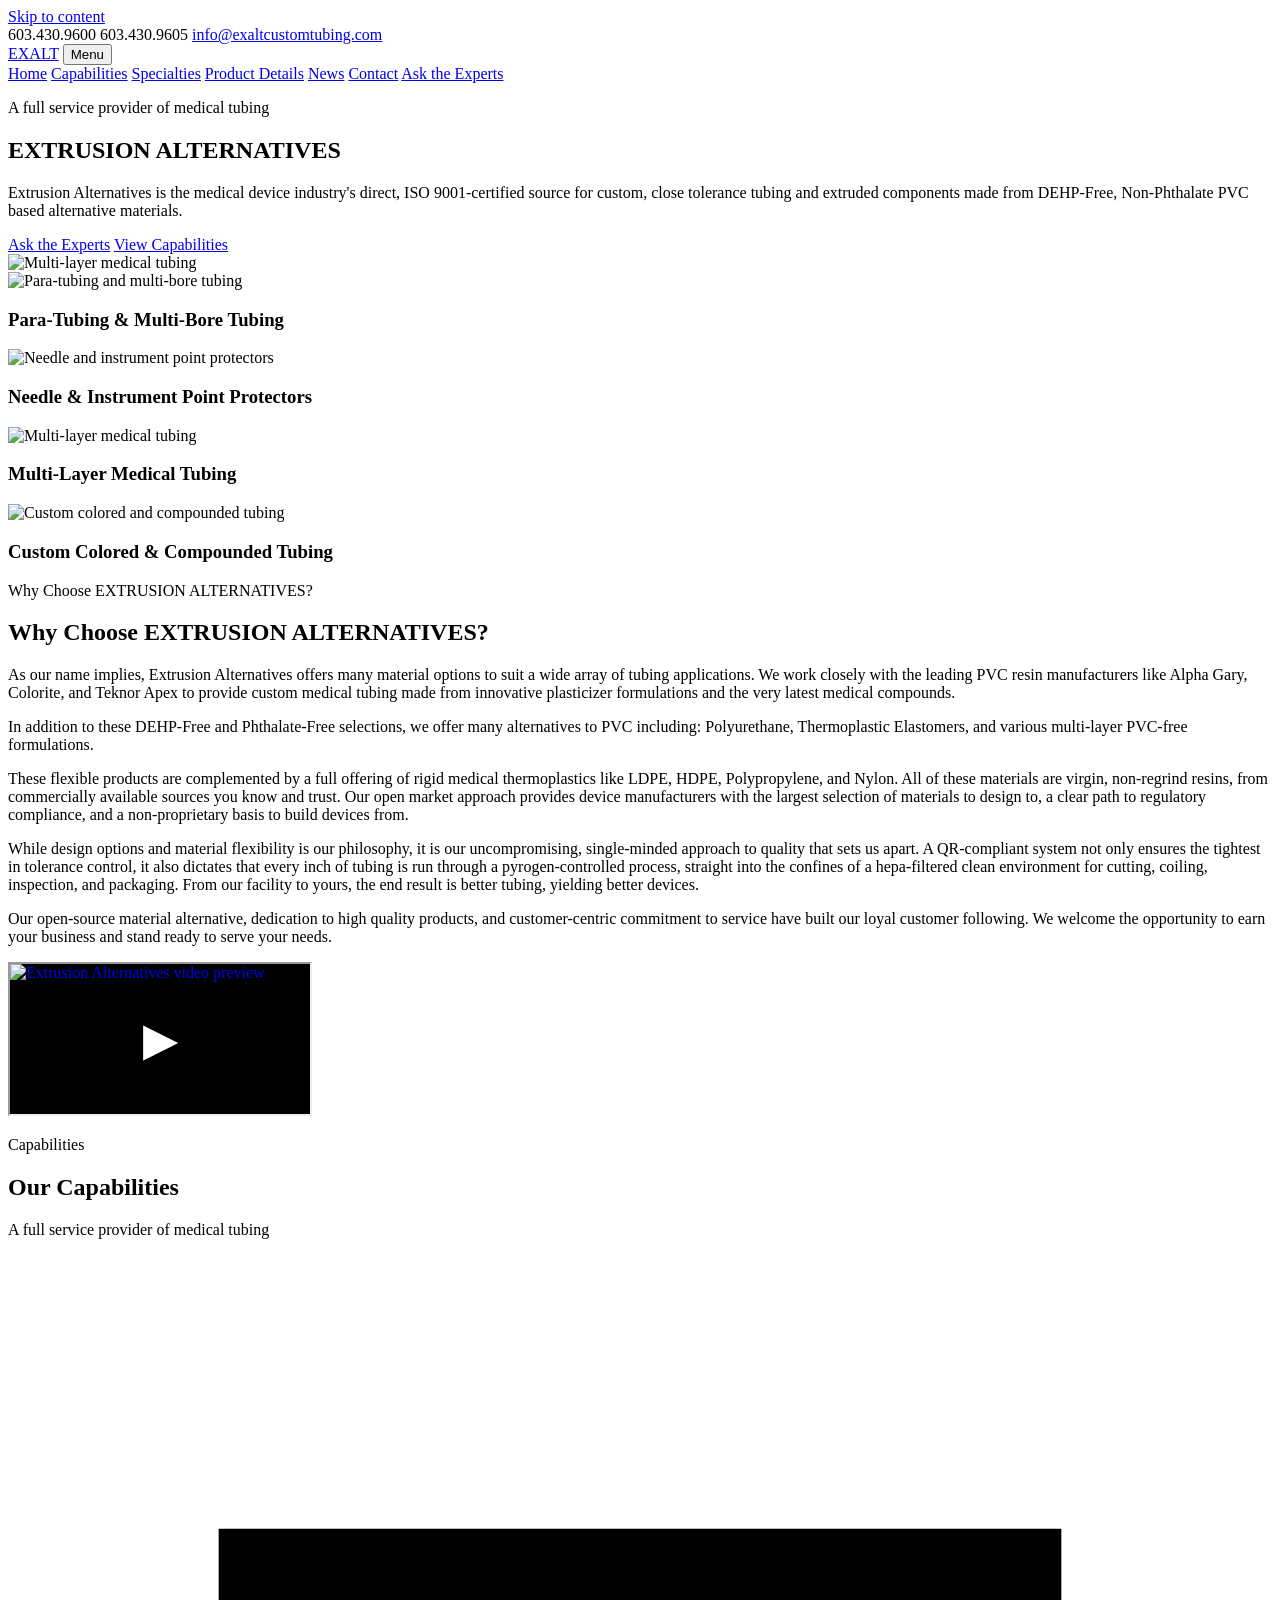
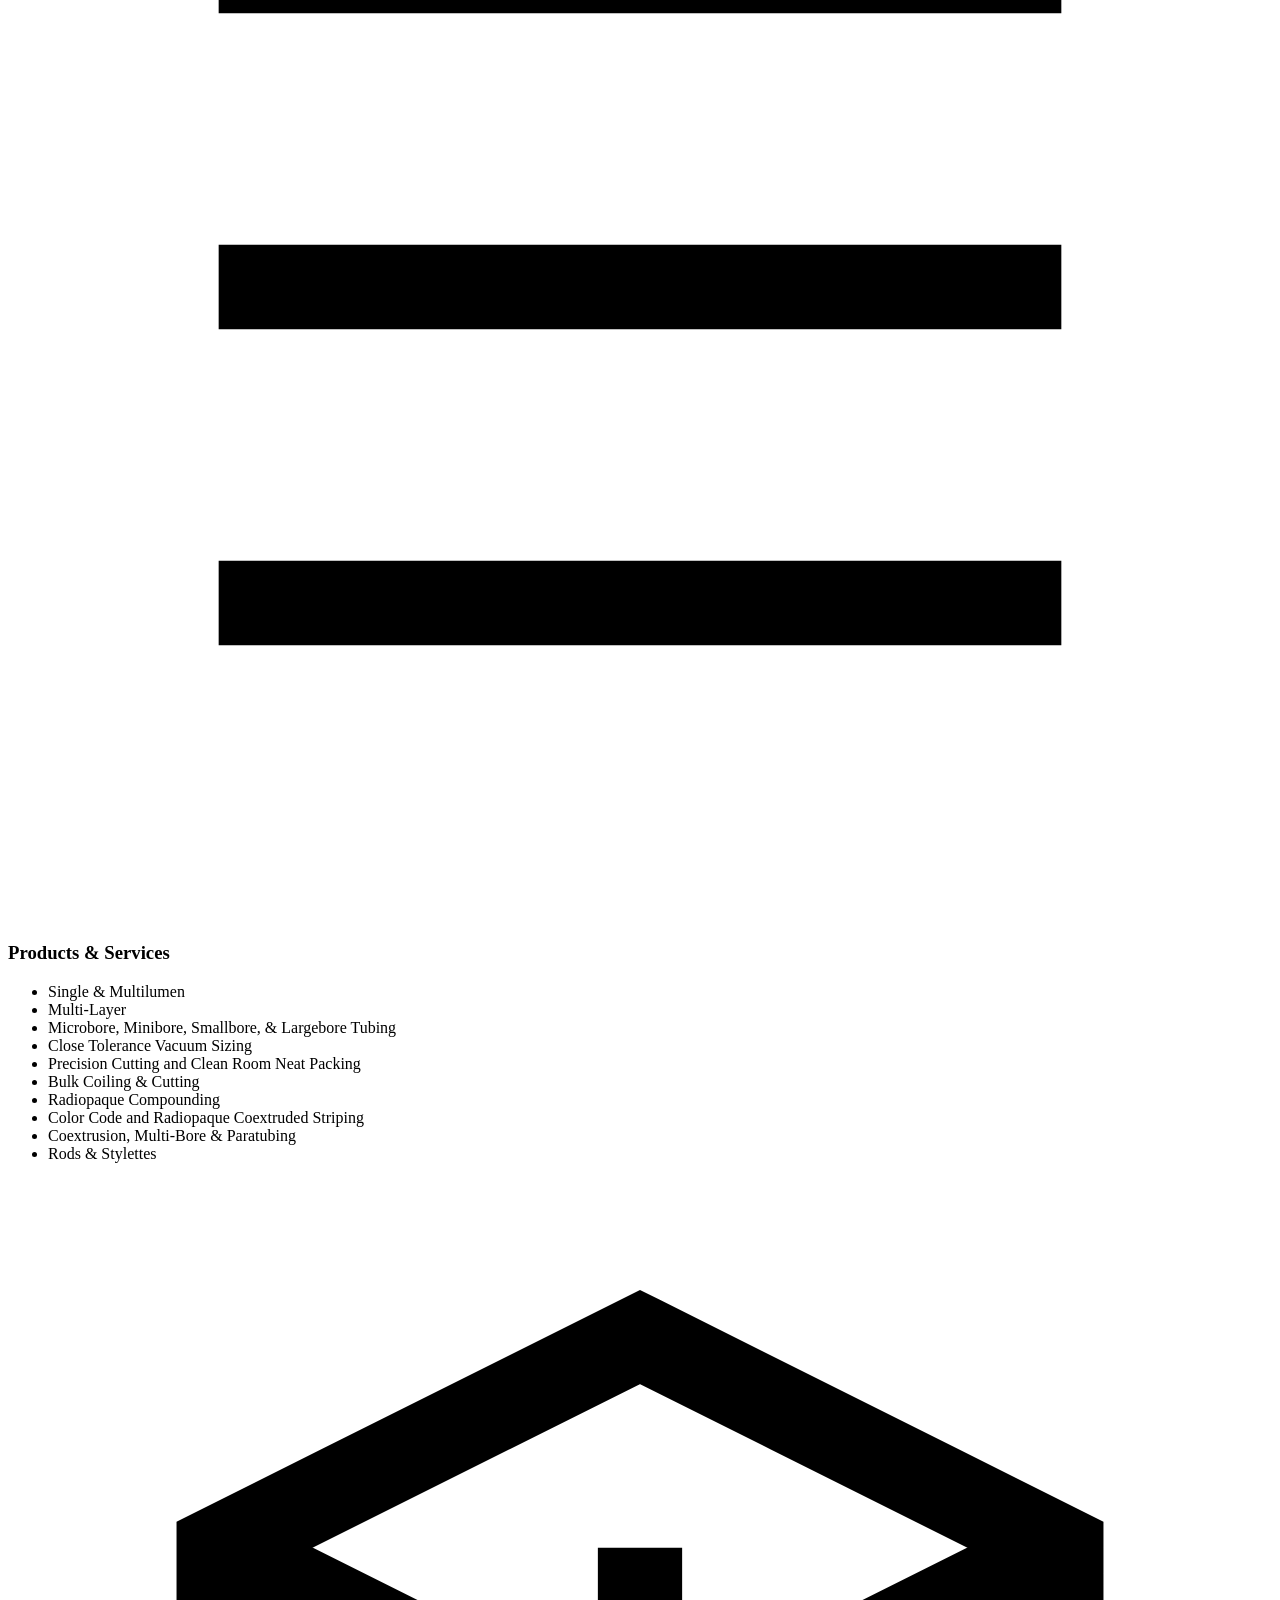
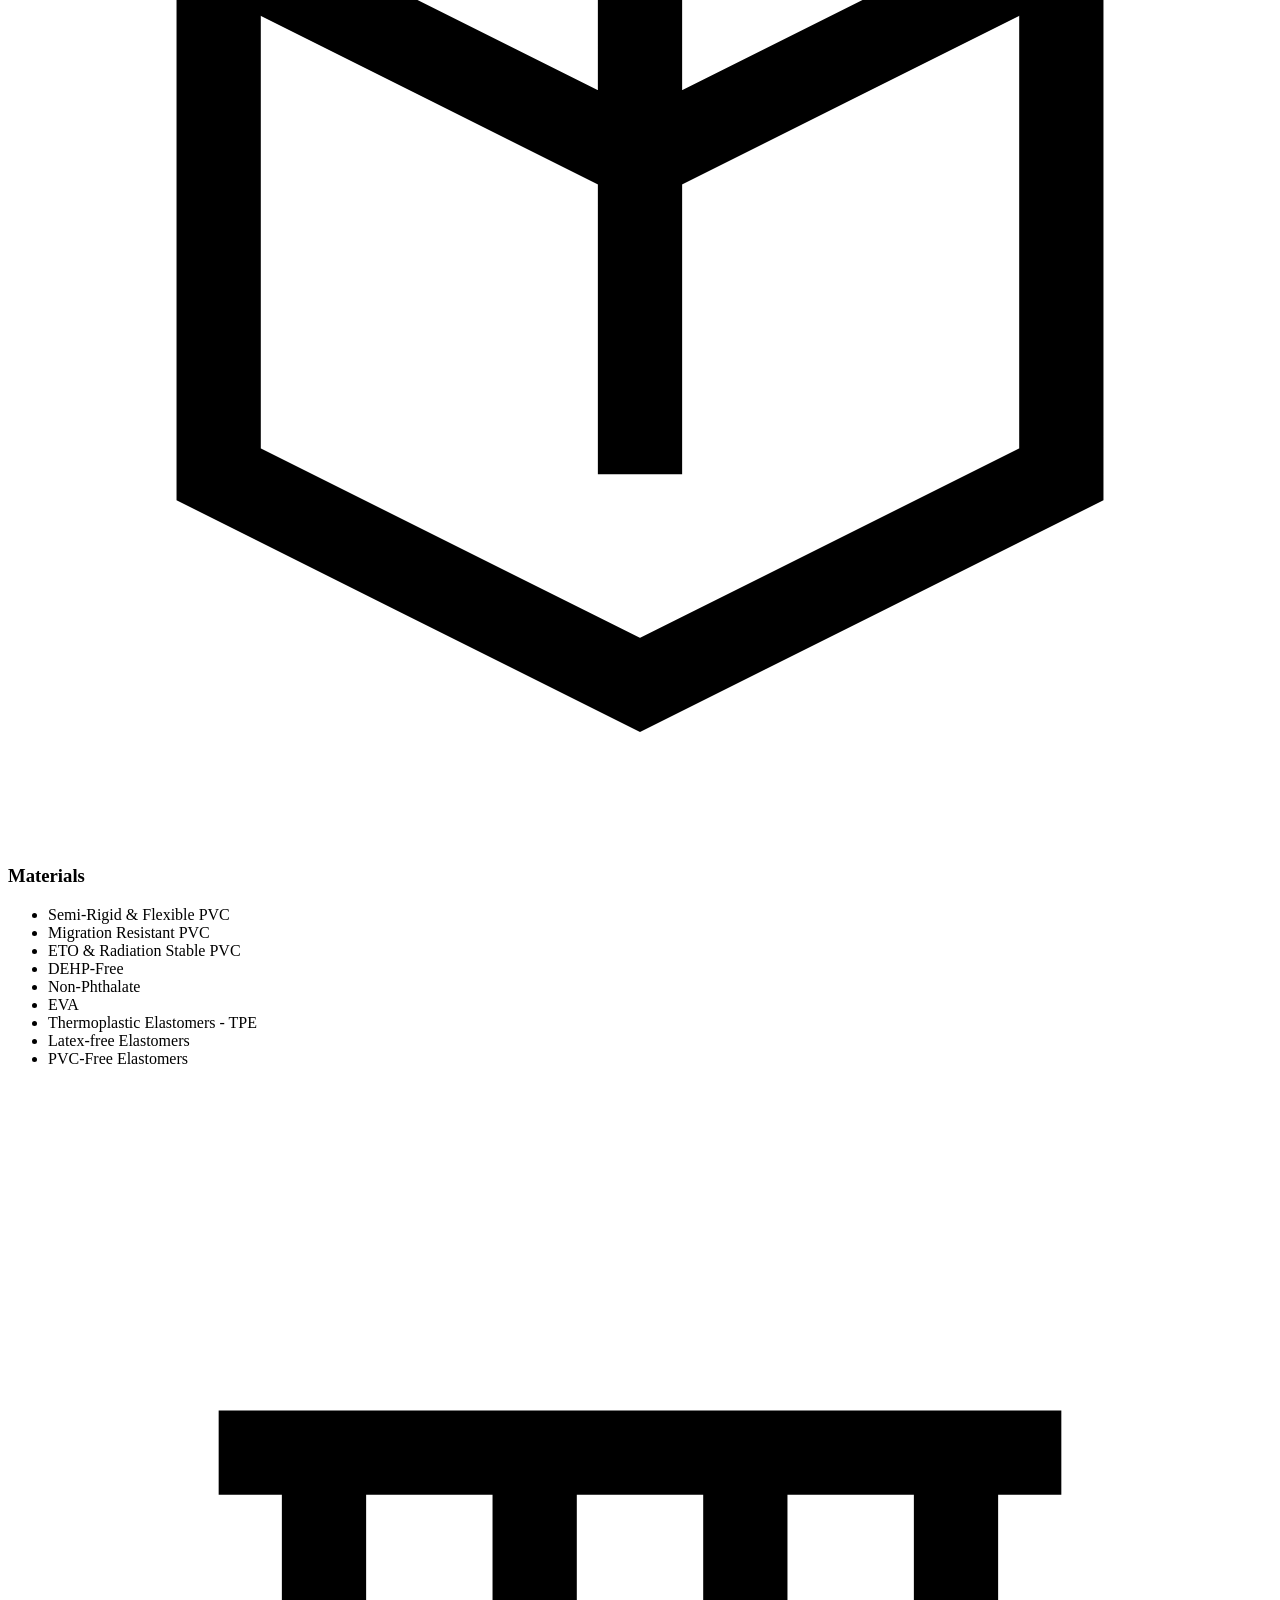
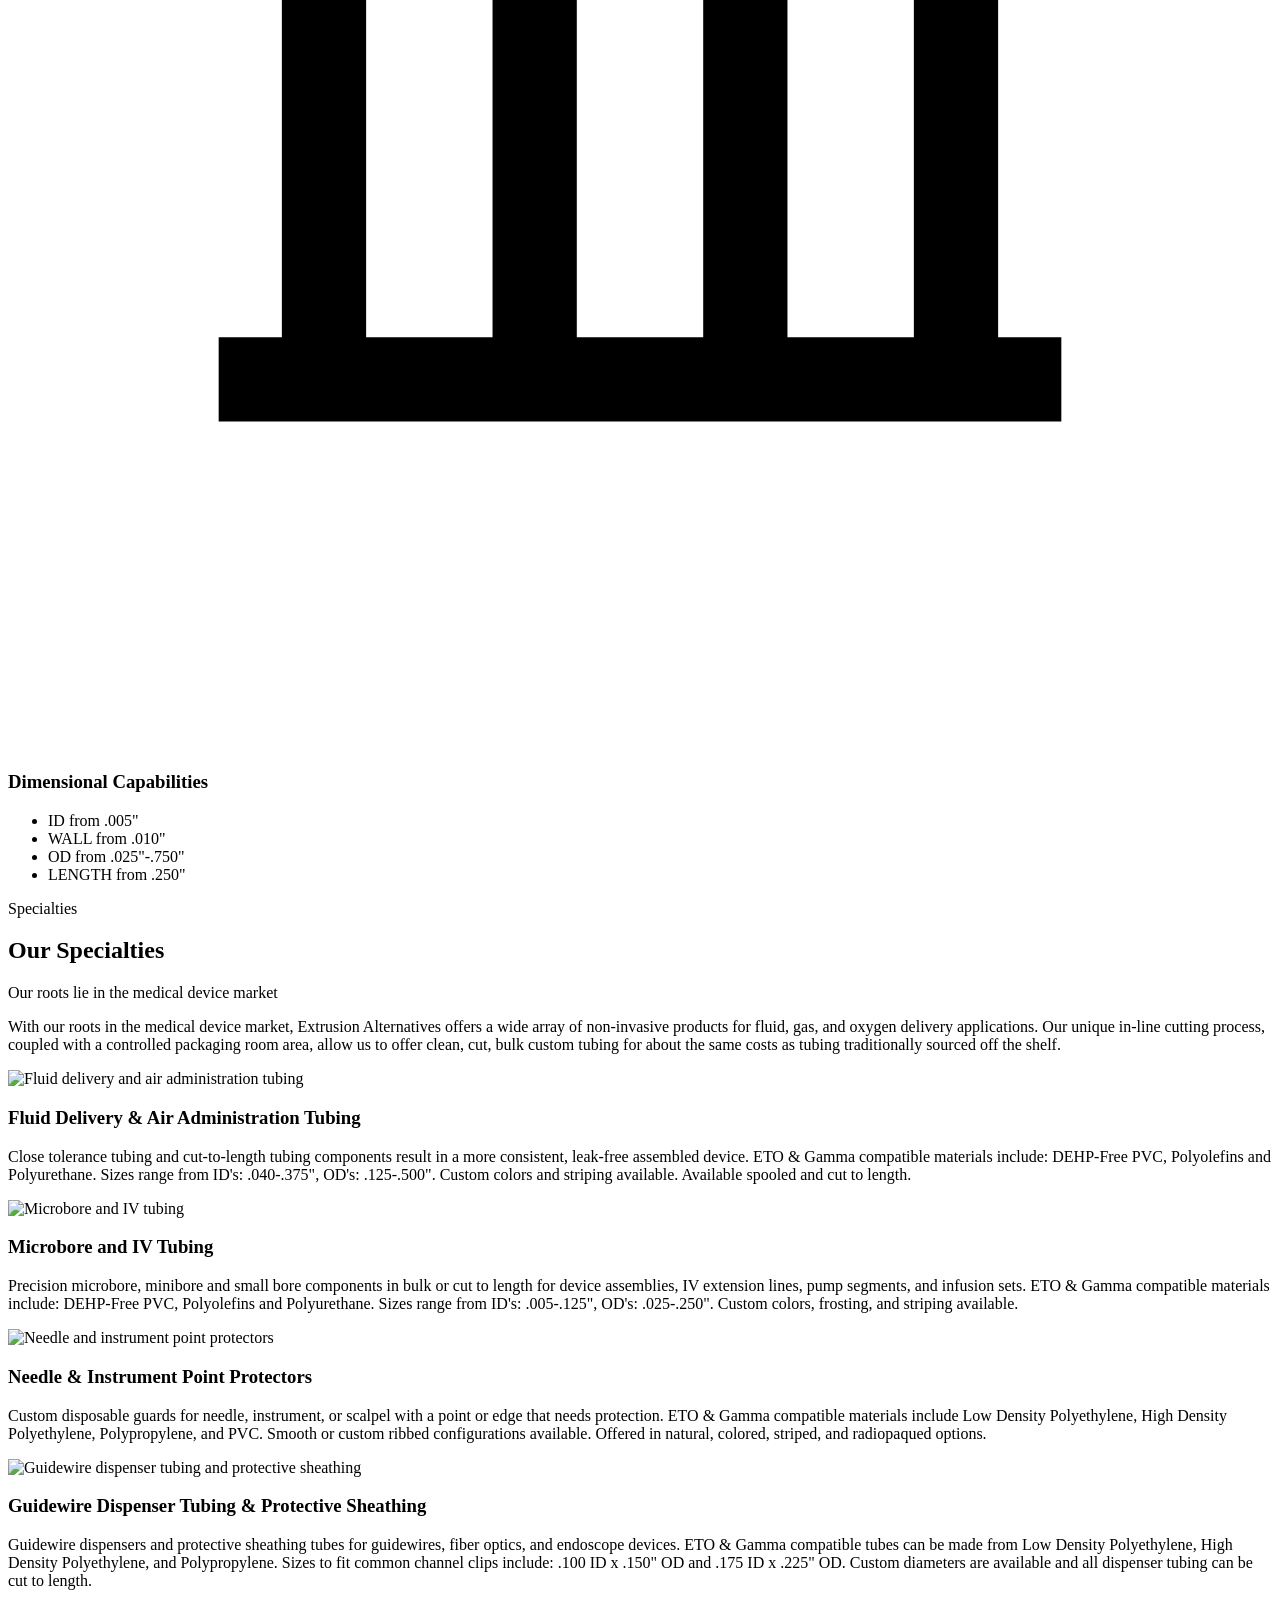
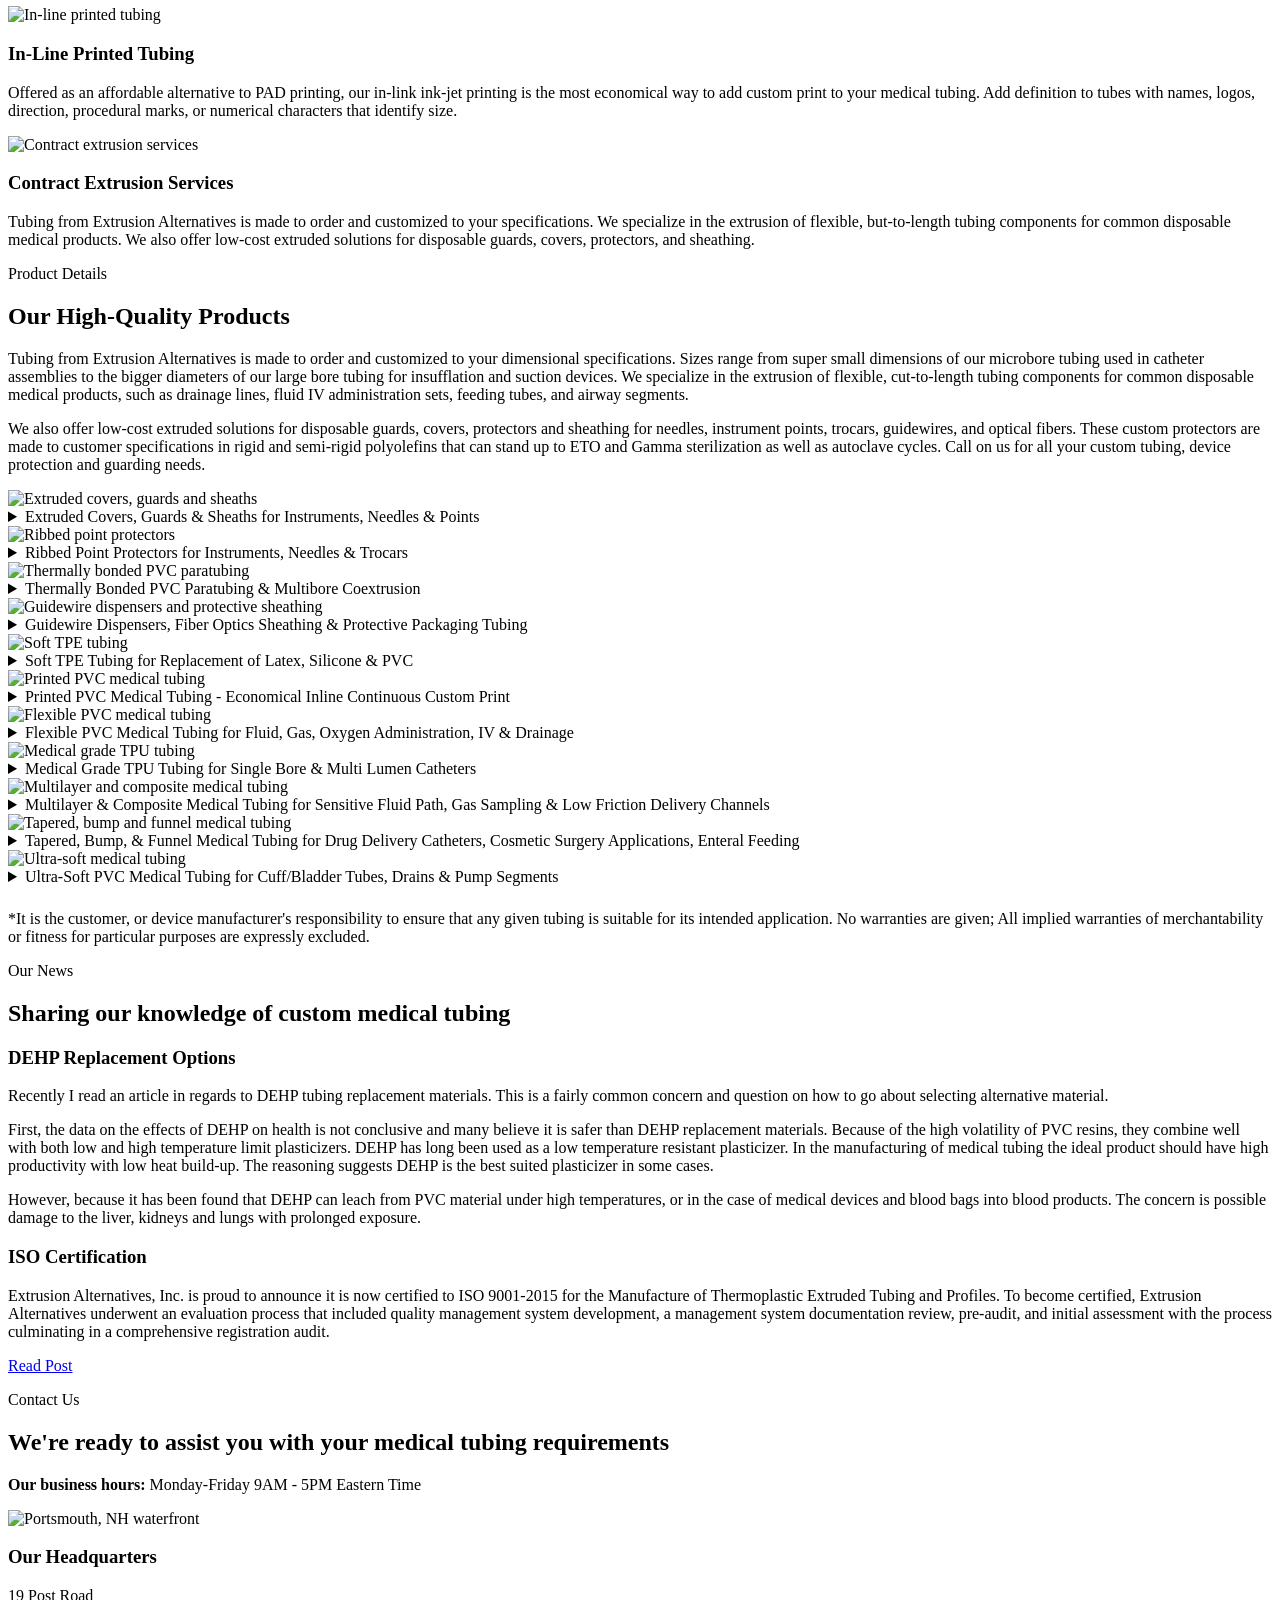
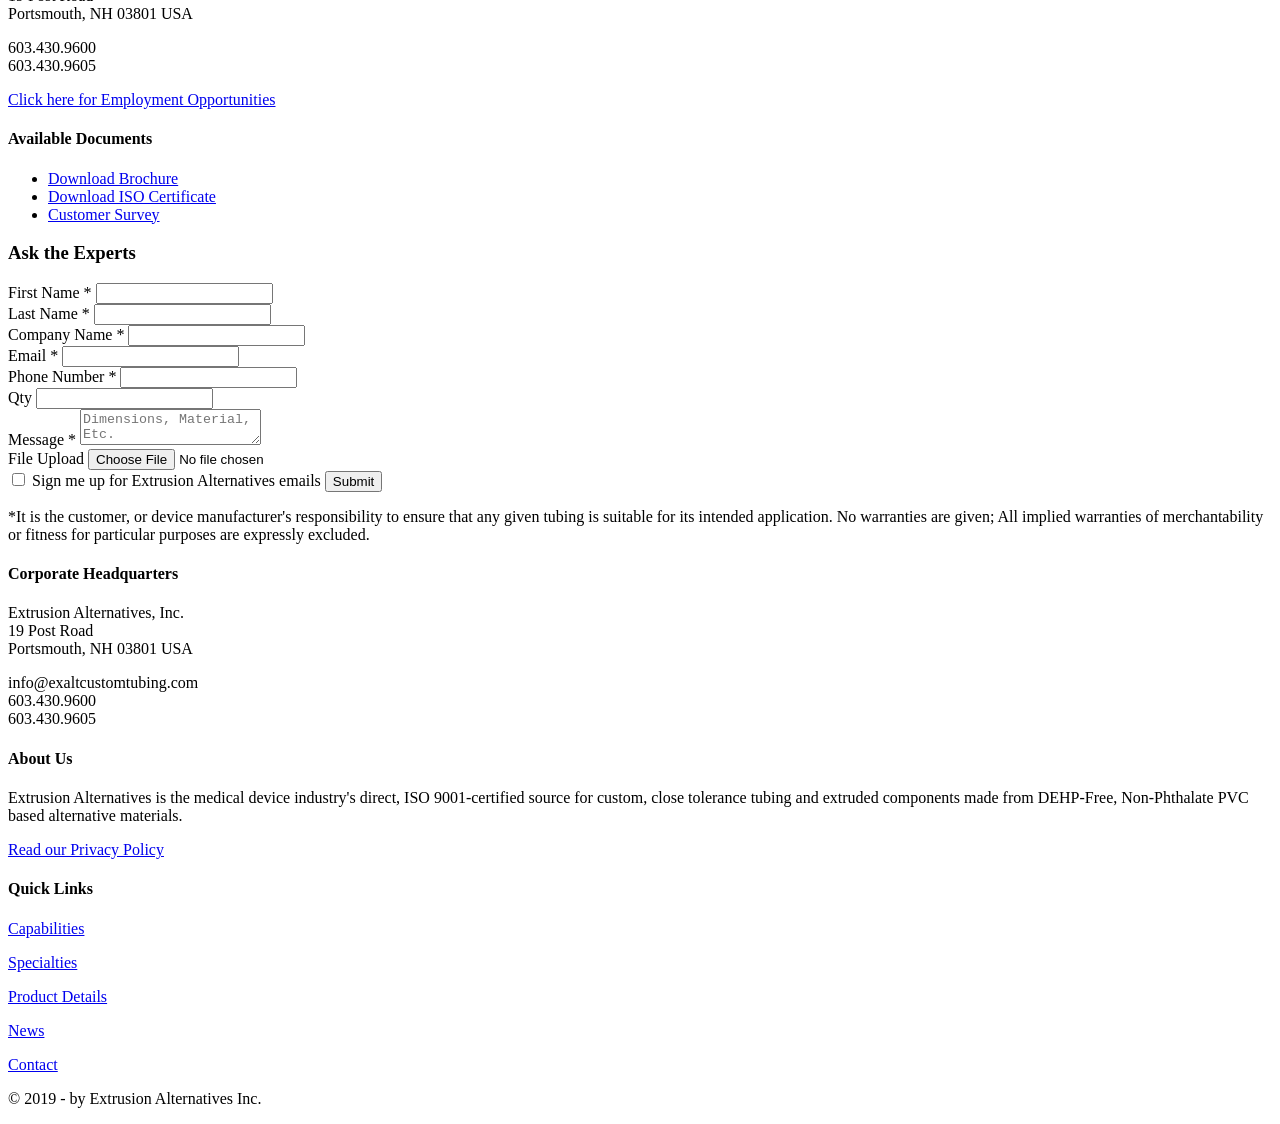
==== index.html @ 8bd844e4 "Add files via upload" ====
<!doctype html>
<html lang="en">
	<head>
	  <meta charset="utf-8">
	  <meta name="viewport" content="width=device-width, initial-scale=1">
	  <meta name="referrer" content="strict-origin-when-cross-origin">
	  <title>Exalt Web | EXTRUSION ALTERNATIVES</title>
	  <meta name="description" content="Extrusion Alternatives is the medical device industry's direct, ISO 9001-certified source for custom, close tolerance tubing and extruded components made from DEHP-Free, Non-Phthalate PVC based alternative materials.">
	  <link rel="preconnect" href="https://fonts.googleapis.com">
	  <link rel="preconnect" href="https://fonts.gstatic.com" crossorigin>
	  <link href="https://fonts.googleapis.com/css2?family=IBM+Plex+Sans:wght@300;400;500;600&family=Space+Grotesk:wght@400;500;600;700&display=swap" rel="stylesheet">
  <link rel="stylesheet" href="assets/css/styles.css">
</head>
<body>
  <a class="skip-link" href="#main">Skip to content</a>
  <header class="site-header">
    <div class="topbar">
      <div class="container">
        <span>603.430.9600</span>
        <span>603.430.9605</span>
        <a href="mailto:info@exaltcustomtubing.com">info@exaltcustomtubing.com</a>
      </div>
    </div>
    <div class="container navbar">
      <a class="brand brand-text" href="#home" aria-label="EXTRUSION ALTERNATIVES">EXALT</a>
      <button class="nav-toggle" type="button" aria-expanded="false" aria-controls="primary-nav">Menu</button>
      <nav id="primary-nav" class="nav-links" data-open="false" aria-label="Primary">
        <a href="#home">Home</a>
        <a href="#capabilities">Capabilities</a>
        <a href="#specialties">Specialties</a>
        <a href="#product-details">Product Details</a>
        <a href="#news">News</a>
        <a href="#contact">Contact</a>
        <a class="btn btn-secondary" href="#contact">Ask the Experts</a>
      </nav>
    </div>
  </header>

  <main id="main">
    <section id="home" class="hero">
      <div class="container">
        <div class="hero-grid">
          <div>
            <p class="eyebrow">A full service provider of medical tubing</p>
            <h1>EXTRUSION ALTERNATIVES</h1>
            <p>Extrusion Alternatives is the medical device industry's direct, ISO 9001-certified source for custom, close tolerance tubing and extruded components made from DEHP-Free, Non-Phthalate PVC based alternative materials.</p>
            <div class="hero-actions">
              <a class="btn btn-primary" href="#contact">Ask the Experts</a>
              <a class="btn btn-secondary" href="#capabilities">View Capabilities</a>
            </div>
	          </div>
			          <div class="hero-image">
			            <img src="https://www.exaltcustomtubing.com/assets/images/slider/home-slider-3.png" alt="Multi-layer medical tubing" loading="eager" decoding="async">
			          </div>
		        </div>
		        <div class="hero-cards">
	          <article class="feature-card">
	            <img src="https://www.exaltcustomtubing.com/assets/images/slider/home-slider-4.png" alt="Para-tubing and multi-bore tubing" loading="lazy" decoding="async">
            <h3>Para-Tubing &amp; Multi-Bore Tubing</h3>
          </article>
          <article class="feature-card">
            <img src="https://www.exaltcustomtubing.com/assets/images/slider/home-slider-2.png" alt="Needle and instrument point protectors" loading="lazy" decoding="async">
            <h3>Needle &amp; Instrument Point Protectors</h3>
          </article>
		          <article class="feature-card">
		            <img src="https://www.exaltcustomtubing.com/assets/images/slider/home-slider-3.png" alt="Multi-layer medical tubing" loading="lazy" decoding="async">
		            <h3>Multi-Layer Medical Tubing</h3>
		          </article>
	          <article class="feature-card">
	            <img src="https://www.exaltcustomtubing.com/assets/images/slider/home-slider-1.png" alt="Custom colored and compounded tubing" loading="lazy" decoding="async">
	            <h3>Custom Colored &amp; Compounded Tubing</h3>
	          </article>
        </div>
      </div>
    </section>

    <section class="section alt">
      <div class="container two-column">
        <div>
          <p class="eyebrow">Why Choose EXTRUSION ALTERNATIVES?</p>
          <h2>Why Choose EXTRUSION ALTERNATIVES?</h2>
          <p>As our name implies, Extrusion Alternatives offers many material options to suit a wide array of tubing applications. We work closely with the leading PVC resin manufacturers like Alpha Gary, Colorite, and Teknor Apex to provide custom medical tubing made from innovative plasticizer formulations and the very latest medical compounds.</p>
          <p>In addition to these DEHP-Free and Phthalate-Free selections, we offer many alternatives to PVC including: Polyurethane, Thermoplastic Elastomers, and various multi-layer PVC-free formulations.</p>
          <p>These flexible products are complemented by a full offering of rigid medical thermoplastics like LDPE, HDPE, Polypropylene, and Nylon. All of these materials are virgin, non-regrind resins, from commercially available sources you know and trust. Our open market approach provides device manufacturers with the largest selection of materials to design to, a clear path to regulatory compliance, and a non-proprietary basis to build devices from.</p>
          <p>While design options and material flexibility is our philosophy, it is our uncompromising, single-minded approach to quality that sets us apart. A QR-compliant system not only ensures the tightest in tolerance control, it also dictates that every inch of tubing is run through a pyrogen-controlled process, straight into the confines of a hepa-filtered clean environment for cutting, coiling, inspection, and packaging. From our facility to yours, the end result is better tubing, yielding better devices.</p>
          <p>Our open-source material alternative, dedication to high quality products, and customer-centric commitment to service have built our loyal customer following. We welcome the opportunity to earn your business and stand ready to serve your needs.</p>
        </div>
	        <div class="video-frame" aria-label="Extrusion Alternatives video">
	          <iframe
	            src="https://www.youtube.com/embed/hS-fwTXZBvI?rel=0&modestbranding=1&playsinline=1"
	            srcdoc="<style>*{padding:0;margin:0;overflow:hidden}html,body{height:100%}a{position:relative;display:block;height:100%;background:#000}img{position:absolute;inset:0;width:100%;height:100%;object-fit:cover}span{position:absolute;inset:0;margin:auto;width:72px;height:72px;border-radius:999px;background:rgba(0,0,0,.55);color:#fff;font:46px/72px sans-serif;text-align:center}</style><a href='https://www.youtube.com/embed/hS-fwTXZBvI?autoplay=1&amp;rel=0&amp;modestbranding=1&amp;playsinline=1'><img src='https://i.ytimg.com/vi/hS-fwTXZBvI/hqdefault.jpg' alt='Extrusion Alternatives video preview'><span>▶</span></a>"
	            title="Extrusion Alternatives video"
	            loading="lazy"
	            referrerpolicy="strict-origin-when-cross-origin"
	            allow="accelerometer; autoplay; clipboard-write; encrypted-media; gyroscope; picture-in-picture; web-share"
	            allowfullscreen>
            Your browser does not support embedded videos. You can watch on
            <a href="https://www.youtube.com/watch?v=hS-fwTXZBvI">YouTube</a>.
          </iframe>
        </div>
      </div>
    </section>

    <section id="capabilities" class="section">
      <div class="container">
        <div class="section-header">
          <p class="eyebrow">Capabilities</p>
          <h2>Our Capabilities</h2>
          <p>A full service provider of medical tubing</p>
        </div>
        <div class="card-grid">
          <article class="card">
            <div class="icon" aria-hidden="true">
              <svg viewBox="0 0 24 24" fill="none" stroke="currentColor" stroke-width="1.6">
                <path d="M4 6h16M4 12h16M4 18h16"/>
              </svg>
            </div>
            <h3>Products &amp; Services</h3>
            <ul class="list">
              <li>Single &amp; Multilumen</li>
              <li>Multi-Layer</li>
              <li>Microbore, Minibore, Smallbore, &amp; Largebore Tubing</li>
              <li>Close Tolerance Vacuum Sizing</li>
              <li>Precision Cutting and Clean Room Neat Packing</li>
              <li>Bulk Coiling &amp; Cutting</li>
              <li>Radiopaque Compounding</li>
              <li>Color Code and Radiopaque Coextruded Striping</li>
              <li>Coextrusion, Multi-Bore &amp; Paratubing</li>
              <li>Rods &amp; Stylettes</li>
            </ul>
          </article>
          <article class="card">
            <div class="icon" aria-hidden="true">
              <svg viewBox="0 0 24 24" fill="none" stroke="currentColor" stroke-width="1.6">
                <path d="M12 3l8 4v10l-8 4-8-4V7l8-4z"/>
                <path d="M12 7v10M4 7l8 4 8-4"/>
              </svg>
            </div>
            <h3>Materials</h3>
            <ul class="list">
              <li>Semi-Rigid &amp; Flexible PVC</li>
              <li>Migration Resistant PVC</li>
              <li>ETO &amp; Radiation Stable PVC</li>
              <li>DEHP-Free</li>
              <li>Non-Phthalate</li>
              <li>EVA</li>
              <li>Thermoplastic Elastomers - TPE</li>
              <li>Latex-free Elastomers</li>
              <li>PVC-Free Elastomers</li>
            </ul>
          </article>
          <article class="card">
            <div class="icon" aria-hidden="true">
              <svg viewBox="0 0 24 24" fill="none" stroke="currentColor" stroke-width="1.6">
                <path d="M4 7h16M6 7v10M10 7v10M14 7v10M18 7v10M4 17h16"/>
              </svg>
            </div>
            <h3>Dimensional Capabilities</h3>
            <ul class="list">
              <li>ID from .005&quot;</li>
              <li>WALL from .010&quot;</li>
              <li>OD from .025&quot;-.750&quot;</li>
              <li>LENGTH from .250&quot;</li>
            </ul>
          </article>
        </div>
      </div>
    </section>

    <section id="specialties" class="section alt">
      <div class="container">
        <div class="section-header">
          <p class="eyebrow">Specialties</p>
          <h2>Our Specialties</h2>
          <p>Our roots lie in the medical device market</p>
          <p>With our roots in the medical device market, Extrusion Alternatives offers a wide array of non-invasive products for fluid, gas, and oxygen delivery applications. Our unique in-line cutting process, coupled with a controlled packaging room area, allow us to offer clean, cut, bulk custom tubing for about the same costs as tubing traditionally sourced off the shelf.</p>
        </div>
        <div class="specialty-grid">
          <article class="specialty-card">
            <img src="https://www.exaltcustomtubing.com/images/Specialties5.jpg" alt="Fluid delivery and air administration tubing" loading="lazy" decoding="async">
            <div class="specialty-content">
              <h3>Fluid Delivery &amp; Air Administration Tubing</h3>
              <p>Close tolerance tubing and cut-to-length tubing components result in a more consistent, leak-free assembled device. ETO &amp; Gamma compatible materials include: DEHP-Free PVC, Polyolefins and Polyurethane. Sizes range from ID's: .040-.375&quot;, OD's: .125-.500&quot;. Custom colors and striping available. Available spooled and cut to length.</p>
            </div>
          </article>
          <article class="specialty-card">
            <img src="https://www.exaltcustomtubing.com/images/Specialties1.jpg" alt="Microbore and IV tubing" loading="lazy" decoding="async">
            <div class="specialty-content">
              <h3>Microbore and IV Tubing</h3>
              <p>Precision microbore, minibore and small bore components in bulk or cut to length for device assemblies, IV extension lines, pump segments, and infusion sets. ETO &amp; Gamma compatible materials include: DEHP-Free PVC, Polyolefins and Polyurethane. Sizes range from ID's: .005-.125&quot;, OD's: .025-.250&quot;. Custom colors, frosting, and striping available.</p>
            </div>
          </article>
          <article class="specialty-card">
            <img src="https://www.exaltcustomtubing.com/images/Specialties2.jpg" alt="Needle and instrument point protectors" loading="lazy" decoding="async">
            <div class="specialty-content">
              <h3>Needle &amp; Instrument Point Protectors</h3>
              <p>Custom disposable guards for needle, instrument, or scalpel with a point or edge that needs protection. ETO &amp; Gamma compatible materials include Low Density Polyethylene, High Density Polyethylene, Polypropylene, and PVC. Smooth or custom ribbed configurations available. Offered in natural, colored, striped, and radiopaqued options.</p>
            </div>
          </article>
          <article class="specialty-card">
            <img src="https://www.exaltcustomtubing.com/images/Specialties4.jpg" alt="Guidewire dispenser tubing and protective sheathing" loading="lazy" decoding="async">
            <div class="specialty-content">
              <h3>Guidewire Dispenser Tubing &amp; Protective Sheathing</h3>
              <p>Guidewire dispensers and protective sheathing tubes for guidewires, fiber optics, and endoscope devices. ETO &amp; Gamma compatible tubes can be made from Low Density Polyethylene, High Density Polyethylene, and Polypropylene. Sizes to fit common channel clips include: .100 ID x .150&quot; OD and .175 ID x .225&quot; OD. Custom diameters are available and all dispenser tubing can be cut to length.</p>
            </div>
          </article>
          <article class="specialty-card">
            <img src="https://www.exaltcustomtubing.com/images/Specialties3.jpg" alt="In-line printed tubing" loading="lazy" decoding="async">
            <div class="specialty-content">
              <h3>In-Line Printed Tubing</h3>
              <p>Offered as an affordable alternative to PAD printing, our in-link ink-jet printing is the most economical way to add custom print to your medical tubing. Add definition to tubes with names, logos, direction, procedural marks, or numerical characters that identify size.</p>
            </div>
          </article>
          <article class="specialty-card">
            <img src="https://www.exaltcustomtubing.com/assets/images/slider/home-slider-1.png" alt="Contract extrusion services" loading="lazy" decoding="async">
            <div class="specialty-content">
              <h3>Contract Extrusion Services</h3>
              <p>Tubing from Extrusion Alternatives is made to order and customized to your specifications. We specialize in the extrusion of flexible, but-to-length tubing components for common disposable medical products. We also offer low-cost extruded solutions for disposable guards, covers, protectors, and sheathing.</p>
            </div>
          </article>
        </div>
      </div>
    </section>

    <section id="product-details" class="section">
      <div class="container">
        <div class="section-header">
          <p class="eyebrow">Product Details</p>
          <h2>Our High-Quality Products</h2>
          <p>Tubing from Extrusion Alternatives is made to order and customized to your dimensional specifications. Sizes range from super small dimensions of our microbore tubing used in catheter assemblies to the bigger diameters of our large bore tubing for insufflation and suction devices. We specialize in the extrusion of flexible, cut-to-length tubing components for common disposable medical products, such as drainage lines, fluid IV administration sets, feeding tubes, and airway segments.</p>
          <p>We also offer low-cost extruded solutions for disposable guards, covers, protectors and sheathing for needles, instrument points, trocars, guidewires, and optical fibers. These custom protectors are made to customer specifications in rigid and semi-rigid polyolefins that can stand up to ETO and Gamma sterilization as well as autoclave cycles. Call on us for all your custom tubing, device protection and guarding needs.</p>
        </div>
        <div class="product-grid">
          <article class="product-card">
            <img src="https://exaltcustomtubing.com/images/LDPE-HDPE.jpg" alt="Extruded covers, guards and sheaths" loading="lazy" decoding="async">
            <details>
              <summary>Extruded Covers, Guards &amp; Sheaths for Instruments, Needles &amp; Points</summary>
              <div class="detail-block">
                <p>Custom disposable guards for needle, instrument, or scalpel with a point or edge that needs protection. ETO &amp; Gamma compatible materials include Low Density Polyethylene, High Density Polyethylene, Polypropylene, &amp; PVC. Smooth or custom ribbed configurations available. Offered in natural, colored, striped, &amp; radiopaque options.</p>
                <p>Guards protect the tips &amp; edges of instruments from being chipped or broken during cleaning &amp; sterilization.</p>
                <p>Sharps safety.</p>
                <strong>EXTRUSION ALTERNATIVES offers:</strong>
                <ul class="list">
                  <li>Traditional USP Class VI Medical Grades</li>
                  <li>DEHP-Free &amp; Phthalate-Free Formulations</li>
                  <li>ETO &amp; Gamma Compatible</li>
                  <li>Colored, Tinted, Striped &amp; Frosted</li>
                  <li>Cut to Length/Neat Packed</li>
                </ul>
                <p><strong>Sizes:</strong> ID's &amp; OD's from .010-.750&quot;, Lengths from .250&quot;</p>
                <p><strong>Materials:</strong> LDPE &amp; HDPE Polyethylene, Polypropylene from CP Plastics Group, DowDupont, Eastman Chemical Company, Equistar &ndash; a subsidiary of Lyondell/Basell; PVC resins from Mexichem Specialty Compounds (AlphaGary), Colorite Plastics, PolyOne Corporation &amp; Teknor Apex.</p>
              </div>
            </details>
          </article>

          <article class="product-card">
            <img src="https://exaltcustomtubing.com/images/ribbed-point-protectors.jpg" alt="Ribbed point protectors" loading="lazy" decoding="async">
            <details>
              <summary>Ribbed Point Protectors for Instruments, Needles &amp; Trocars</summary>
              <div class="detail-block">
                <p>Ribbing prevents the instrument from sticking inside the Instrument Guard &amp; also protects against moisture build-up between the instrument &amp; Tip Protector.</p>
                <p>Custom disposable guards for needle, instrument, or scalpel with a point or edge that needs protection. ETO &amp; Gamma compatible materials include Low Density Polyethylene, High Density Polyethylene, Polypropylene, &amp; PVC.</p>
                <p>Sharps safety.</p>
                <strong>EXTRUSION ALTERNATIVES offers:</strong>
                <ul class="list">
                  <li>Traditional USP Class VI Medical Grades</li>
                  <li>DEHP-Free &amp; Phthalate-Free Formulations</li>
                  <li>ETO &amp; Gamma Compatible</li>
                  <li>Colored, Tinted, Striped &amp; Frosted</li>
                  <li>Cut to Length/Neat Packed</li>
                </ul>
                <p><strong>Sizes:</strong> ID's &amp; OD's from .010-.750&quot;, Lengths from .250&quot;</p>
                <p><strong>Materials:</strong> PVC &amp; PVC-Free TPE's from Mexichem Specialty Compounds (AlphaGary), Colorite Plastics, PolyOne &amp; Teknor Apex; LDPE &amp; HDPE Polyethylene, Polypropylene from CP Plastics Group, DowDupont, Eastman Chemical Company, Equistar &ndash; a subsidiary of Lyondell/Basell.</p>
              </div>
            </details>
          </article>

          <article class="product-card">
            <img src="https://exaltcustomtubing.com/images/para-tubing.jpg" alt="Thermally bonded PVC paratubing" loading="lazy" decoding="async">
            <details>
              <summary>Thermally Bonded PVC Paratubing &amp; Multibore Coextrusion</summary>
              <div class="detail-block">
                <p>Thermal bonding is two or more tubes of similar material extruded into a uniform ribbon of tubing. A neat appearance, reduced complexity, &amp; easier, less-costly installation are immediate benefits. The tube can be formed into many configurations using various sizes &amp; types of tubing to meet your requirements. Color-coded tubing can provide easier maintenance by enhancing traceability.</p>
                <strong>EXTRUSION ALTERNATIVES offers:</strong>
                <ul class="list">
                  <li>Traditional USP Class VI Medical Grades</li>
                  <li>DEHP-Free &amp; Phthalate-Free Formulations</li>
                  <li>ETO &amp; Gamma Compatible</li>
                  <li>Colored, Tinted, Striped &amp; Frosted</li>
                  <li>Cut to Length/Neat Packed</li>
                </ul>
                <p><strong>Sizes:</strong> ID's &amp; OD's from .010-.500&quot;, Custom Lengths</p>
                <p><strong>Materials:</strong> Durometers from Ultra Soft 40A to Semi-Rigid 98 Shore A; PVC resins from Mexichem Specialty Compounds (AlphaGary), Colorite Plastics, PolyOne Corporation &amp; Teknor Apex.</p>
              </div>
            </details>
          </article>

          <article class="product-card">
            <img src="https://exaltcustomtubing.com/images/guidewire-dispensers-lg.jpg" alt="Guidewire dispensers and protective sheathing" loading="lazy" decoding="async">
            <details>
              <summary>Guidewire Dispensers, Fiber Optics Sheathing &amp; Protective Packaging Tubing</summary>
              <div class="detail-block">
                <p>Also called furcation tubing, these products are commonly used in fiber optics to protect &amp; bundle these fragile fibers, &amp; are medical grade material that offers increased lubricity, reduced labor costs, allowing for faster loading &amp; release of your wires &amp; devices.</p>
                <ul class="list">
                  <li>Auto load</li>
                  <li>Efficient final assembly</li>
                  <li>Reduced labor costs</li>
                  <li>Reduced loss/rejections</li>
                  <li>Longer &amp; thinner wire</li>
                </ul>
                <p>Allow for longer &amp; thinner wires in thermoplastic devices. The high lubricity of these polymer tubes &amp; sleeves easily slides over optical fibers without damaging them &amp; decreases strain &amp; friction.</p>
                <p>Common industry applications include:</p>
                <ul class="list">
                  <li>Communication - Network Interface Units (NIU)</li>
                  <li>Cable for FTTH - Fiber to the Home</li>
                  <li>Optical Fiber Cabling &amp; Connectors</li>
                  <li>Medical Devices</li>
                </ul>
                <strong>EXTRUSION ALTERNATIVES offers:</strong>
                <ul class="list">
                  <li>Traditional USP Class VI Medical Grades</li>
                  <li>DEHP-Free &amp; Phthalate-Free Formulations</li>
                  <li>ETO &amp; Gamma Compatible</li>
                  <li>Colored, Tinted, Striped &amp; Frosted</li>
                  <li>Cut to Length/Neat Packed</li>
                </ul>
                <p><strong>Sizes:</strong> Custom Sizes to .500&quot; OD &amp; Diameters to Accommodate Most Standard Clips, Custom Lengths</p>
                <p><strong>Materials:</strong> LDPE &amp; HDPE Polyethylene, Polypropylene from CP Plastics Group, DowDupont, Eastman Chemical Company, Equistar &ndash; a subsidiary of Lyondell/Basell.</p>
              </div>
            </details>
          </article>

          <article class="product-card">
            <img src="https://exaltcustomtubing.com/images/tpe-tubing.jpg" alt="Soft TPE tubing" loading="lazy" decoding="async">
            <details>
              <summary>Soft TPE Tubing for Replacement of Latex, Silicone &amp; PVC</summary>
              <div class="detail-block">
                <p>Thermoplastic elastomer (TPE) possesses recyclability properties where you can reprocess scrap or reject parts. The material has a good compression set &amp; chemical resistance but not at high or low temperatures. The material can also be formulated to be non-tacky, which helps repel dirt &amp; other contaminants. Additional advantages include:</p>
                <ul class="list">
                  <li>Lower post processing costs</li>
                  <li>Eliminating vulcanization process</li>
                  <li>Thin wall tubing</li>
                  <li>Good resistance to oxidation</li>
                  <li>Good resistance to most chemicals</li>
                  <li>Good resistance to oils</li>
                  <li>Heat sealable</li>
                  <li>Improved color consistency</li>
                  <li>Low residual stress</li>
                  <li>Better part dimensional stability</li>
                  <li>Faster processing</li>
                  <li>Lower scrap rate</li>
                  <li>Suitable for softer touch products</li>
                  <li>Good surface finish</li>
                  <li>Ability to be co-extruded or molded</li>
                </ul>
                <strong>EXTRUSION ALTERNATIVES offers:</strong>
                <ul class="list">
                  <li>Traditional USP Class VI Medical Grades</li>
                  <li>DEHP-Free &amp; Phthalate-Free Formulations</li>
                  <li>ETO &amp; Gamma Compatible</li>
                  <li>Colored, Tinted, Striped &amp; Frosted</li>
                  <li>Cut to Length/Neat Packed</li>
                </ul>
                <p><strong>Sizes:</strong> ID's &amp; OD's from .010&quot;-.500&quot;, Custom Lengths</p>
                <p><strong>Materials:</strong> Styrenic Based Thermoplastic Elastomers (TPE) from Saint-Gobain &ndash; C-Flex&reg;, Mexichem Specialty Compounds (AlphaGary) - Evoprene&reg;, Kraton Polymers - Kraton, Teknor Apex &ndash; Medalist&reg; &amp; Monprene&reg;, Exxon Mobile &ndash; Santoprene&trade;, PolyOne &ndash; GLS&trade; Versaflex&trade; &amp; Dynaflex&trade;.</p>
              </div>
            </details>
          </article>

          <article class="product-card">
            <img src="https://www.exaltcustomtubing.com/images/printed-medical-tubing.jpg" alt="Printed PVC medical tubing" loading="lazy" decoding="async">
            <details>
              <summary>Printed PVC Medical Tubing - Economical Inline Continuous Custom Print</summary>
              <div class="detail-block">
                <p>We offer continuous inline printing on all PVC medical tubing. Our inline process allows for cost effective print applications; ranging from simple black &amp; white legend prints to full color logos and decorative striping.</p>
                <p>Ink Jet printing can reduce your total component cost by reducing the number of components in your assembly. Eliminate process steps by eliminating the need for labels.</p>
                <p>In-line ink jet printing provides batch traceability and compliance assurance by providing time and date stamps.</p>
                <strong>EXTRUSION ALTERNATIVES offers:</strong>
                <ul class="list">
                  <li>Single Layer or Multi-Layer Tubing</li>
                  <li>Traditional USP Class VI Medical Grades</li>
                  <li>DEHP-Free &amp; Phthalate-Free Formulations</li>
                  <li>ETO &amp; Gamma Compatible</li>
                  <li>Colored, Tinted, Striped &amp; Frosted</li>
                  <li>Cut to Length/Neat Packed or Roll stock</li>
                </ul>
                <p><strong>Sizes:</strong> ID's &amp; OD's from .010-.750&quot;, Lengths from .250&quot;</p>
                <p><strong>Materials:</strong> PVC Resins from Mexichem Specialty Compounds (AlphaGary), Colorite Plastics, PolyOne &amp; Teknor Apex</p>
              </div>
            </details>
          </article>

          <article class="product-card">
            <img src="https://exaltcustomtubing.com/images/flexible-medical-tubing.jpg" alt="Flexible PVC medical tubing" loading="lazy" decoding="async">
            <details>
              <summary>Flexible PVC Medical Tubing for Fluid, Gas, Oxygen Administration, IV &amp; Drainage</summary>
              <div class="detail-block">
                <p>For flexible medical tubing, PVC is the largest volume polymer extruded in the medical tubing market because it can be formulated for a range of desired characteristics. Formulations can be as rigid as PVC plumbing or as soft as a latex balloon. They can be clear, colored, or opaque, printed and striped.</p>
                <p>With our open market approach, we can offer all medical-grade PVC compounds on the market today, including DEHP-Free and non-phthalate types for fluid path devices. If you need a PVC formulation not already available, Extruision Alternatives can custom compound it for you.</p>
                <strong>EXTRUSION ALTERNATIVES offers:</strong>
                <ul class="list">
                  <li>Cut Lengths &amp; Coils</li>
                  <li>Traditional USP Class VI Medical Grades</li>
                  <li>DEHP-Free &amp; Phthalate-Free Formulations</li>
                  <li>ETO &amp; Gamma Compatible</li>
                  <li>Colored, Tinted, Striped &amp; Frosted</li>
                  <li>Cut to Length/Neat Packed or Roll stock</li>
                </ul>
                <p><strong>Sizes:</strong> ID's &amp; OD's from .010-.750&quot;, Lengths from .250&quot;</p>
                <p><strong>Materials:</strong> Durometers from Ultra Soft 40A to Semi-Rigid 98 Shore A; PVC Resins from Mexichem Specialty Compounds (AlphaGary), Colorite Plastics, PolyOne &amp; Teknor Apex</p>
              </div>
            </details>
          </article>

          <article class="product-card">
            <img src="https://exaltcustomtubing.com/images/medical-grade-tpu.jpg" alt="Medical grade TPU tubing" loading="lazy" decoding="async">
            <details>
              <summary>Medical Grade TPU Tubing for Single Bore &amp; Multi Lumen Catheters</summary>
              <div class="detail-block">
                <p>Thermoplastic Urethane (TPU) is the most versatile of the TPE's, offering elasticity of rubber combined with the strength and processibility of thermoplastics. TPU can be either aromatic (better mechanical properties) or aliphatic (better chemical, ultraviolet &amp; weather resistance) and are well suited for applications requiring flexibility or durability. This includes seals, gaskets, protective covers, and wheeled goods. Tubing made with TPU exhibits good cold temperature flexibility and chemical resistance, and offers the following features and benefits:</p>
                <ul class="list">
                  <li>Weather &amp; UV resistance</li>
                  <li>Good surface finish</li>
                  <li>Abrasion resistance</li>
                  <li>High tensile strength</li>
                  <li>Good resistance to chemicals and oils</li>
                  <li>Low temperature flexibility</li>
                  <li>Resistance to hydrolysis &amp; microbes</li>
                  <li>Tear resistance</li>
                </ul>
                <strong>EXTRUSION ALTERNATIVES offers:</strong>
                <ul class="list">
                  <li>Traditional USP Class VI Medical Grades</li>
                  <li>DEHP-Free &amp; Phthalate-Free Formulations</li>
                  <li>ETO &amp; Gamma Compatible</li>
                  <li>Colored, Tinted, Striped &amp; Frosted</li>
                  <li>Cut to Length/Neat Packed or Roll stock</li>
                </ul>
                <p><strong>Sizes:</strong> ID's &amp; OD's from .010-.375&quot;, Custom Lengths</p>
                <p><strong>Materials:</strong> TPU Polyurethane-Aromatic &amp; Aliphatic from Lubritzol Estane&reg;, Pellethane&reg;, Tecothane&reg; &amp; Tecoflex&reg;, BASF Elastollan&reg;, Bayer Covestro Texin&reg;</p>
              </div>
            </details>
          </article>

          <article class="product-card">
            <img src="https://exaltcustomtubing.com/images/multi-layer-medical-tubing.jpg" alt="Multilayer and composite medical tubing" loading="lazy" decoding="async">
            <details>
              <summary>Multilayer &amp; Composite Medical Tubing for Sensitive Fluid Path, Gas Sampling &amp; Low Friction Delivery Channels</summary>
              <div class="detail-block">
                <p>Co-extrusion technology allows for multiple layers of different polymers to be extruded into a single tube. Multi-layer tubing combines two or more thermoplastics to create special material properties to meet specific performance requirements.</p>
                <p>The combination of materials offers a way to enjoy the benefits of each polymer in a tube.</p>
                <strong>EXTRUSION ALTERNATIVES offers:</strong>
                <ul class="list">
                  <li>Common Multi-Layer Specification in PVC/EVA/PE</li>
                  <li>Custom Non-PVC Layer Configurations</li>
                  <li>DEHP-Free, Phthalate-Free &amp; PVC Free Formulations</li>
                  <li>ETO &amp; Gamma Compatible</li>
                  <li>Colored, Tinted, Striped &amp; Frosted</li>
                  <li>Cut to Length/Neat Packed &amp; Rollstock</li>
                </ul>
                <p><strong>Sizes:</strong> ID's &amp; OD's from .010-.500&quot;, Custom Lengths, Layers &amp; Wall Thickness</p>
                <p><strong>Materials:</strong> Customizations of up to 3 Layers of Various Materials</p>
              </div>
            </details>
          </article>

          <article class="product-card">
            <img src="https://exaltcustomtubing.com/images/funnel.jpg" alt="Tapered, bump and funnel medical tubing" loading="lazy" decoding="async">
            <details>
              <summary>Tapered, Bump, &amp; Funnel Medical Tubing for Drug Delivery Catheters, Cosmetic Surgery Applications, Enteral Feeding</summary>
              <div class="detail-block">
                <p>Specialized computer controlled methods are used to manufacture dimensional changes along a length of tubing. The process can be used to create bump tubing, tapered tubing, and funnel tubing, with gradual changes in inner and outer diameters.</p>
                <p>Tapering is often performed by heating and drawing a tube to lower its diameter size. Bump tubing can be manufactured by induction heating and expansion.</p>
                <p>Tapered or bump tubing is used in a variety of medical device applications including:</p>
                <ul class="list">
                  <li>Drug Delivery Catheters</li>
                  <li>Cosmetic Surgery Applications</li>
                  <li>Enteral Feeding</li>
                  <li>Surgical Catheters</li>
                </ul>
                <strong>EXTRUSION ALTERNATIVES offers:</strong>
                <ul class="list">
                  <li>Traditional USP Class VI Medical Grades</li>
                  <li>DEHP-Free &amp; Phthalate-Free Formulations</li>
                  <li>PVC-Free, Plasticizer-Free</li>
                  <li>ETO &amp; Gamma Compatible</li>
                  <li>Colored, Tinted, Frosted</li>
                  <li>Cut to Length/Neat Packed</li>
                </ul>
                <p><strong>Sizes:</strong> ID's &amp; OD's from .010-.750&quot;, Lengths from 3&quot; to 14'</p>
                <p><strong>Materials:</strong> Durometers from 62A to 90A; PVC Resins from Mexichem Specialty Compounds (AlphaGary), Colorite Plastics, PolyOne &amp; Teknor Apex; Polyurethane Resins from Lubritzol - Tecothane&reg; &amp; Tecoflex&reg;, Bayer Covestro Texin&reg;, BASF Ellastollan&reg;; TPE Thermoplastics Elastomer Resins from Teknor Apex &ndash; Medalist&reg;, PolyOne &ndash; GLS&trade; Versaflex, Exxon Mobile &ndash; Santoprene&trade;, Saint-Gobain &ndash; C-Flex&reg;.</p>
              </div>
            </details>
          </article>

          <article class="product-card">
            <img src="https://exaltcustomtubing.com/images/ultra-soft.jpg" alt="Ultra-soft medical tubing" loading="lazy" decoding="async">
            <details>
              <summary>Ultra-Soft PVC Medical Tubing for Cuff/Bladder Tubes, Drains &amp; Pump Segments</summary>
              <div class="detail-block">
                <p>We manufacture Ultra-Soft PVC Medical Tubing which is:</p>
                <ul class="list">
                  <li>more elastic &amp; pliable</li>
                  <li>clear &amp; transparent</li>
                  <li>resistant to kinks</li>
                </ul>
                <strong>EXTRUSION ALTERNATIVES offers:</strong>
                <ul class="list">
                  <li>Traditional USP Class VI Medical Grades</li>
                  <li>DEHP-Free &amp; Phthalate-Free Formulations</li>
                  <li>Latex-Free &amp; Non-Silicone</li>
                  <li>ETO &amp; Gamma Compatible</li>
                  <li>Colored, Tinted, Frosted</li>
                  <li>Cut to Length/Neat Packed</li>
                </ul>
                <p><strong>Sizes:</strong> ID's &amp; OD's from .010-.750&quot;, Lengths from .250&quot;</p>
                <p><strong>Materials:</strong> Durometers from Ultra Soft 40A to Semi-Rigid 98 Shore A; PVC Resins from Mexichem Specialty Compounds (AlphaGary), Colorite Plastics, PolyOne &amp; Teknor Apex</p>
              </div>
            </details>
          </article>
        </div>
        <p class="disclaimer" style="margin-top: 24px;">*It is the customer, or device manufacturer's responsibility to ensure that any given tubing is suitable for its intended application. No warranties are given; All implied warranties of merchantability or fitness for particular purposes are expressly excluded.</p>
      </div>
    </section>

    <section id="news" class="section alt">
      <div class="container">
        <div class="section-header">
          <p class="eyebrow">Our News</p>
          <h2>Sharing our knowledge of custom medical tubing</h2>
        </div>
        <div class="news-grid">
          <article class="news-card">
            <h3>DEHP Replacement Options</h3>
            <p>Recently I read an article in regards to DEHP tubing replacement materials. This is a fairly common concern and question on how to go about selecting alternative material.</p>
            <p>First, the data on the effects of DEHP on health is not conclusive and many believe it is safer than DEHP replacement materials. Because of the high volatility of PVC resins, they combine well with both low and high temperature limit plasticizers. DEHP has long been used as a low temperature resistant plasticizer. In the manufacturing of medical tubing the ideal product should have high productivity with low heat build-up. The reasoning suggests DEHP is the best suited plasticizer in some cases.</p>
            <p>However, because it has been found that DEHP can leach from PVC material under high temperatures, or in the case of medical devices and blood bags into blood products. The concern is possible damage to the liver, kidneys and lungs with prolonged exposure.</p>
          </article>
          <article class="news-card">
            <h3>ISO Certification</h3>
            <p>Extrusion Alternatives, Inc. is proud to announce it is now certified to ISO 9001-2015 for the Manufacture of Thermoplastic Extruded Tubing and Profiles. To become certified, Extrusion Alternatives underwent an evaluation process that included quality management system development, a management system documentation review, pre-audit, and initial assessment with the process culminating in a comprehensive registration audit.</p>
            <a class="btn btn-secondary" href="https://www.exaltcustomtubing.com/ISO-cerification-announcement.html">Read Post</a>
          </article>
        </div>
      </div>
    </section>

    <section id="contact" class="section">
      <div class="container">
        <div class="section-header">
          <p class="eyebrow">Contact Us</p>
          <h2>We're ready to assist you with your medical tubing requirements</h2>
        </div>
        <div class="contact-grid">
          <div class="contact-card">
            <p><strong>Our business hours:</strong> Monday-Friday 9AM - 5PM Eastern Time</p>
            <img src="https://exaltcustomtubing.com/images/portsmouth-nh.jpg" alt="Portsmouth, NH waterfront" loading="lazy" decoding="async">
            <div>
              <h3>Our Headquarters</h3>
              <p>19 Post Road<br>Portsmouth, NH 03801 USA</p>
              <p>603.430.9600<br>603.430.9605</p>
            </div>
            <a class="btn btn-secondary" href="https://www.exaltcustomtubing.com/careers.html">Click here for Employment Opportunities</a>
            <div>
              <h4>Available Documents</h4>
              <ul class="list">
                <li><a href="https://exaltcustomtubing.com/ExaltSellSheet.pdf">Download Brochure</a></li>
                <li><a href="https://www.exaltcustomtubing.com/ISO-9001-2015-Certificate.pdf">Download ISO Certificate</a></li>
                <li><a href="https://www.exaltcustomtubing.com/customer-survey/index.html">Customer Survey</a></li>
              </ul>
            </div>
          </div>
          <div class="form-card">
            <h3>Ask the Experts</h3>
            <form>
              <div class="form-grid">
                <div class="field">
                  <label for="first-name">First Name *</label>
                  <input id="first-name" name="first-name" type="text" required>
                </div>
                <div class="field">
                  <label for="last-name">Last Name *</label>
                  <input id="last-name" name="last-name" type="text" required>
                </div>
                <div class="field">
                  <label for="company-name">Company Name *</label>
                  <input id="company-name" name="company-name" type="text" required>
                </div>
                <div class="field">
                  <label for="email">Email *</label>
                  <input id="email" name="email" type="email" required>
                </div>
                <div class="field">
                  <label for="phone">Phone Number *</label>
                  <input id="phone" name="phone" type="tel" required>
                </div>
                <div class="field">
                  <label for="qty">Qty</label>
                  <input id="qty" name="qty" type="text">
                </div>
              </div>
              <div class="field">
                <label for="message">Message *</label>
                <textarea id="message" name="message" placeholder="Dimensions, Material, Etc." required></textarea>
              </div>
              <div class="field">
                <label for="file-upload">File Upload</label>
                <input id="file-upload" name="file-upload" type="file">
              </div>
              <label class="checkbox-field" for="newsletter">
                <input id="newsletter" name="newsletter" type="checkbox">
                Sign me up for Extrusion Alternatives emails
              </label>
              <button class="btn btn-primary" type="submit">Submit</button>
              <p class="disclaimer">*It is the customer, or device manufacturer's responsibility to ensure that any given tubing is suitable for its intended application. No warranties are given; All implied warranties of merchantability or fitness for particular purposes are expressly excluded.</p>
            </form>
          </div>
        </div>
      </div>
    </section>
  </main>

  <footer class="footer">
    <div class="container footer-grid">
      <div>
        <h4>Corporate Headquarters</h4>
        <p>Extrusion Alternatives, Inc.<br>19 Post Road<br>Portsmouth, NH 03801 USA</p>
        <p>info@exaltcustomtubing.com<br>603.430.9600<br>603.430.9605</p>
      </div>
      <div>
        <h4>About Us</h4>
        <p>Extrusion Alternatives is the medical device industry's direct, ISO 9001-certified source for custom, close tolerance tubing and extruded components made from DEHP-Free, Non-Phthalate PVC based alternative materials.</p>
        <a href="https://www.exaltcustomtubing.com/privacy-policy.html">Read our Privacy Policy</a>
      </div>
      <div>
        <h4>Quick Links</h4>
        <p><a href="#capabilities">Capabilities</a></p>
        <p><a href="#specialties">Specialties</a></p>
        <p><a href="#product-details">Product Details</a></p>
        <p><a href="#news">News</a></p>
        <p><a href="#contact">Contact</a></p>
      </div>
    </div>
    <div class="container footer-bottom">
      <p>&copy; 2019 - by Extrusion Alternatives Inc.</p>
    </div>
  </footer>

  <script src="assets/js/main.js"></script>
</body>
</html>
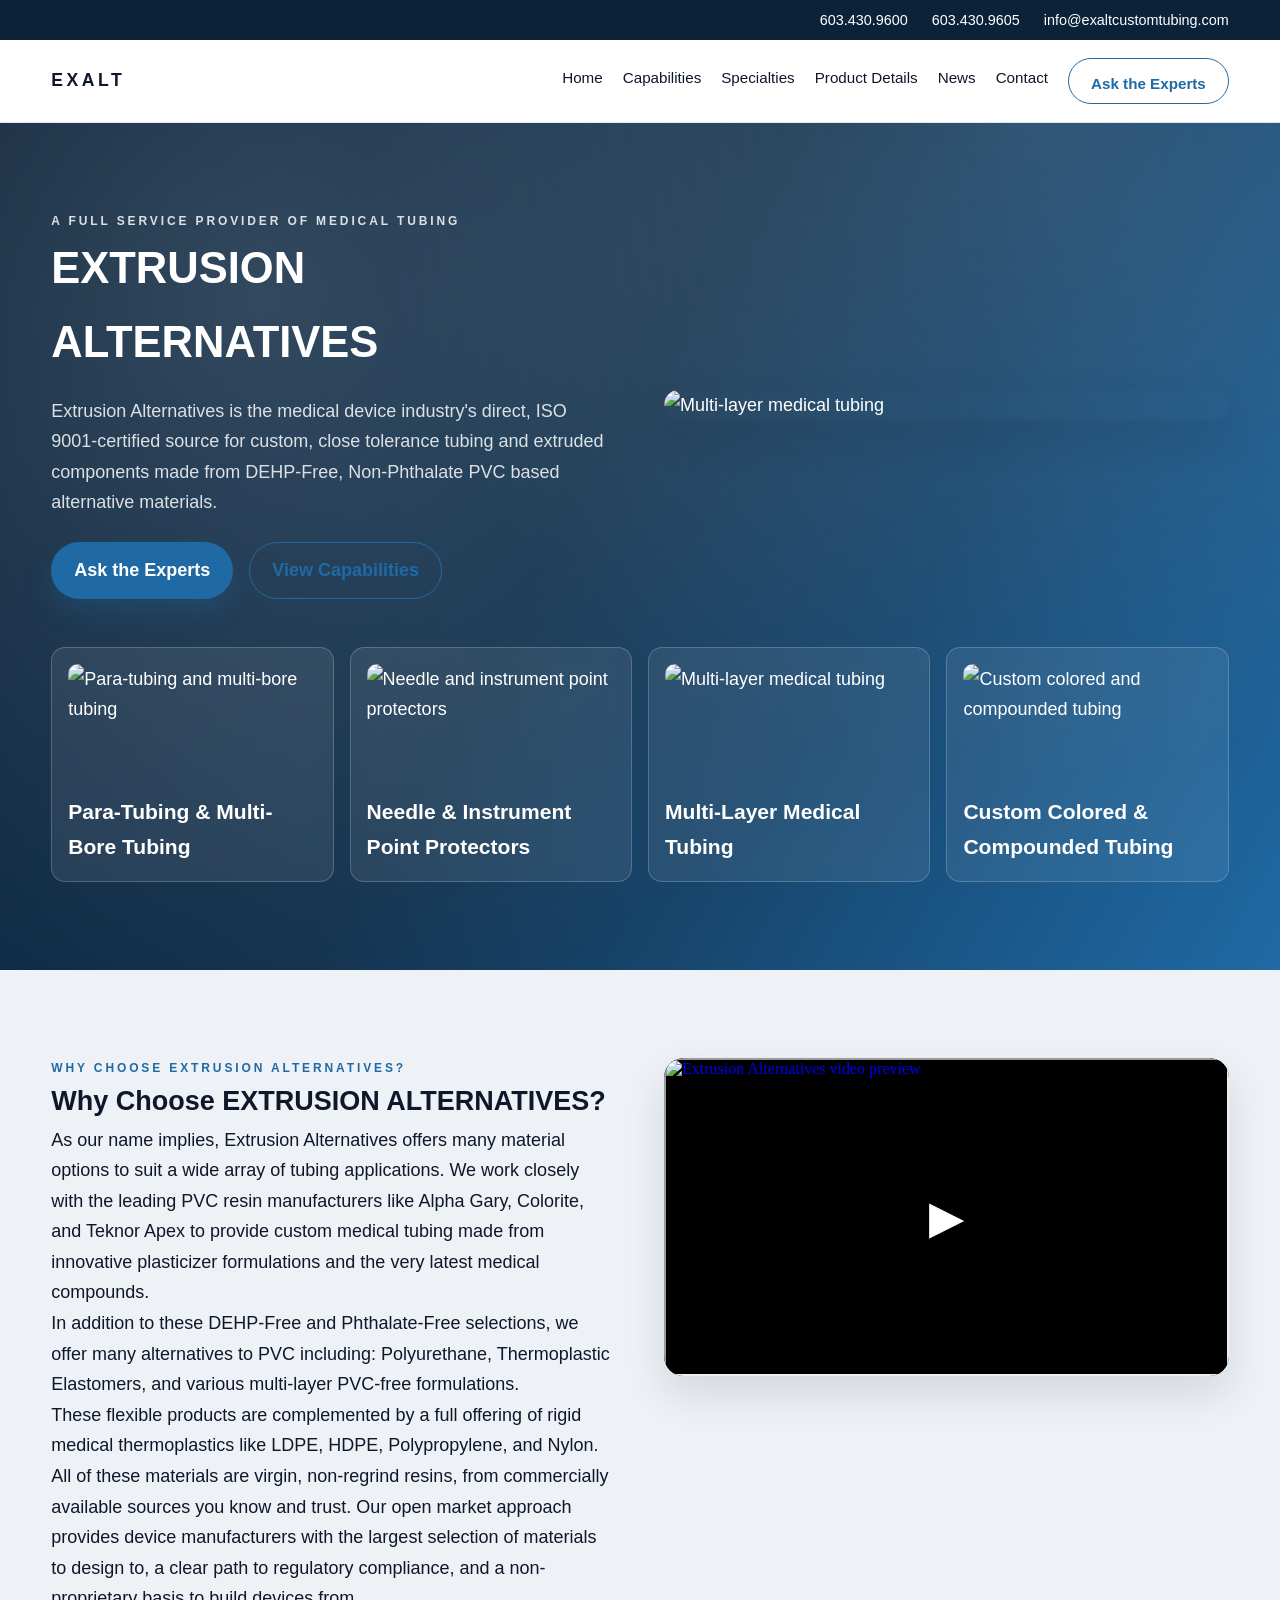
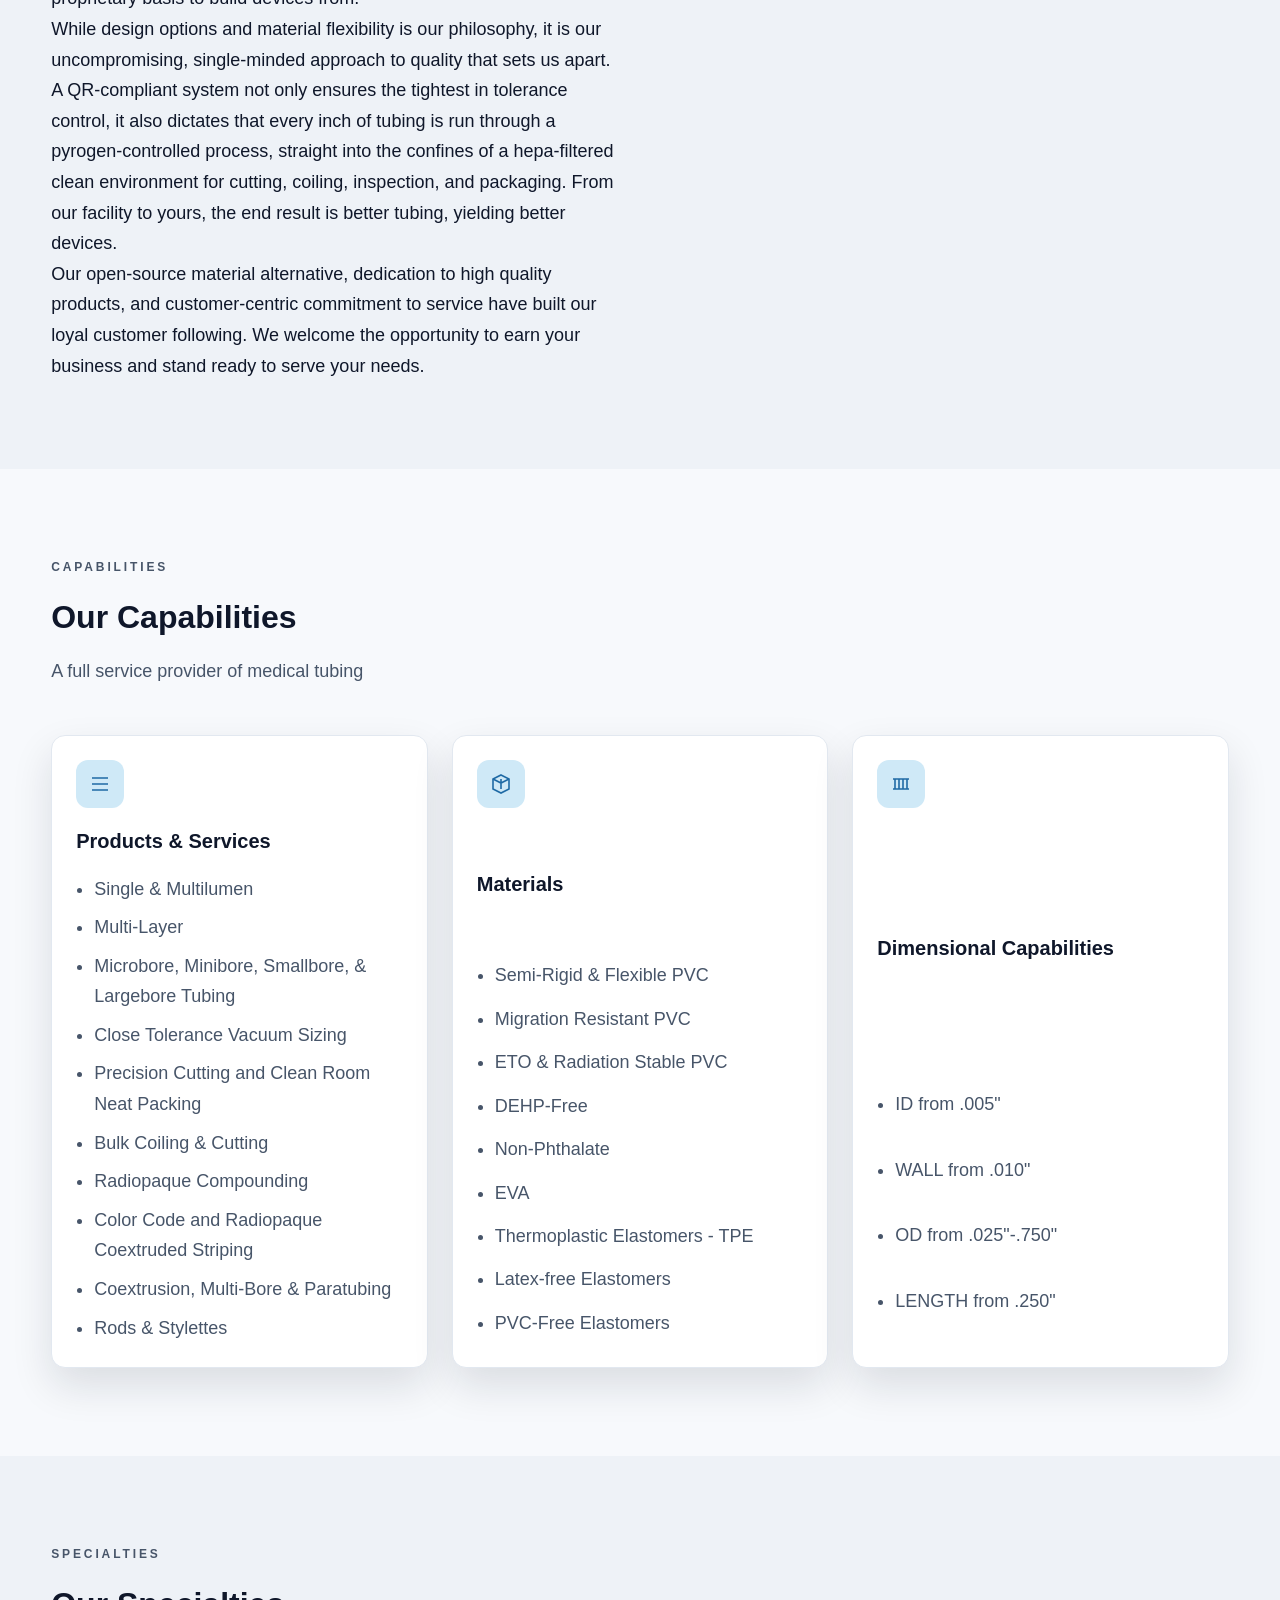
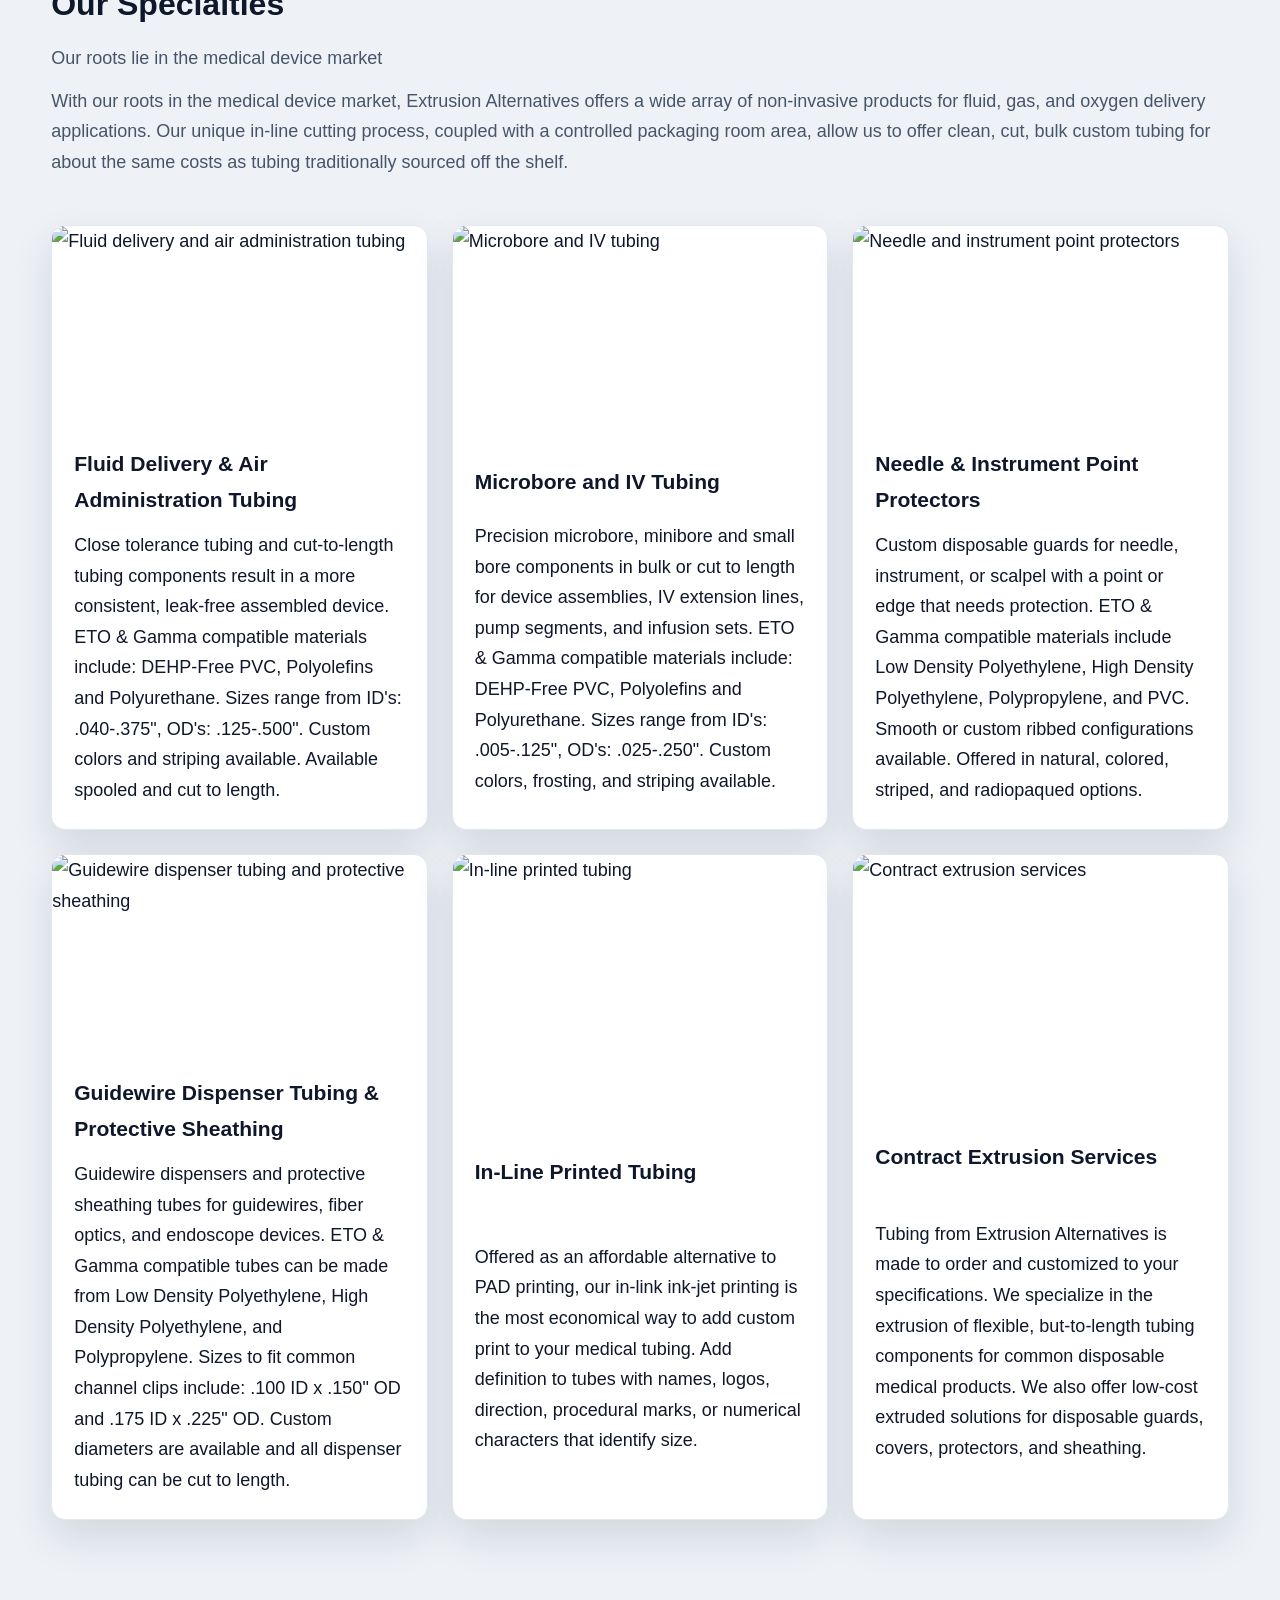
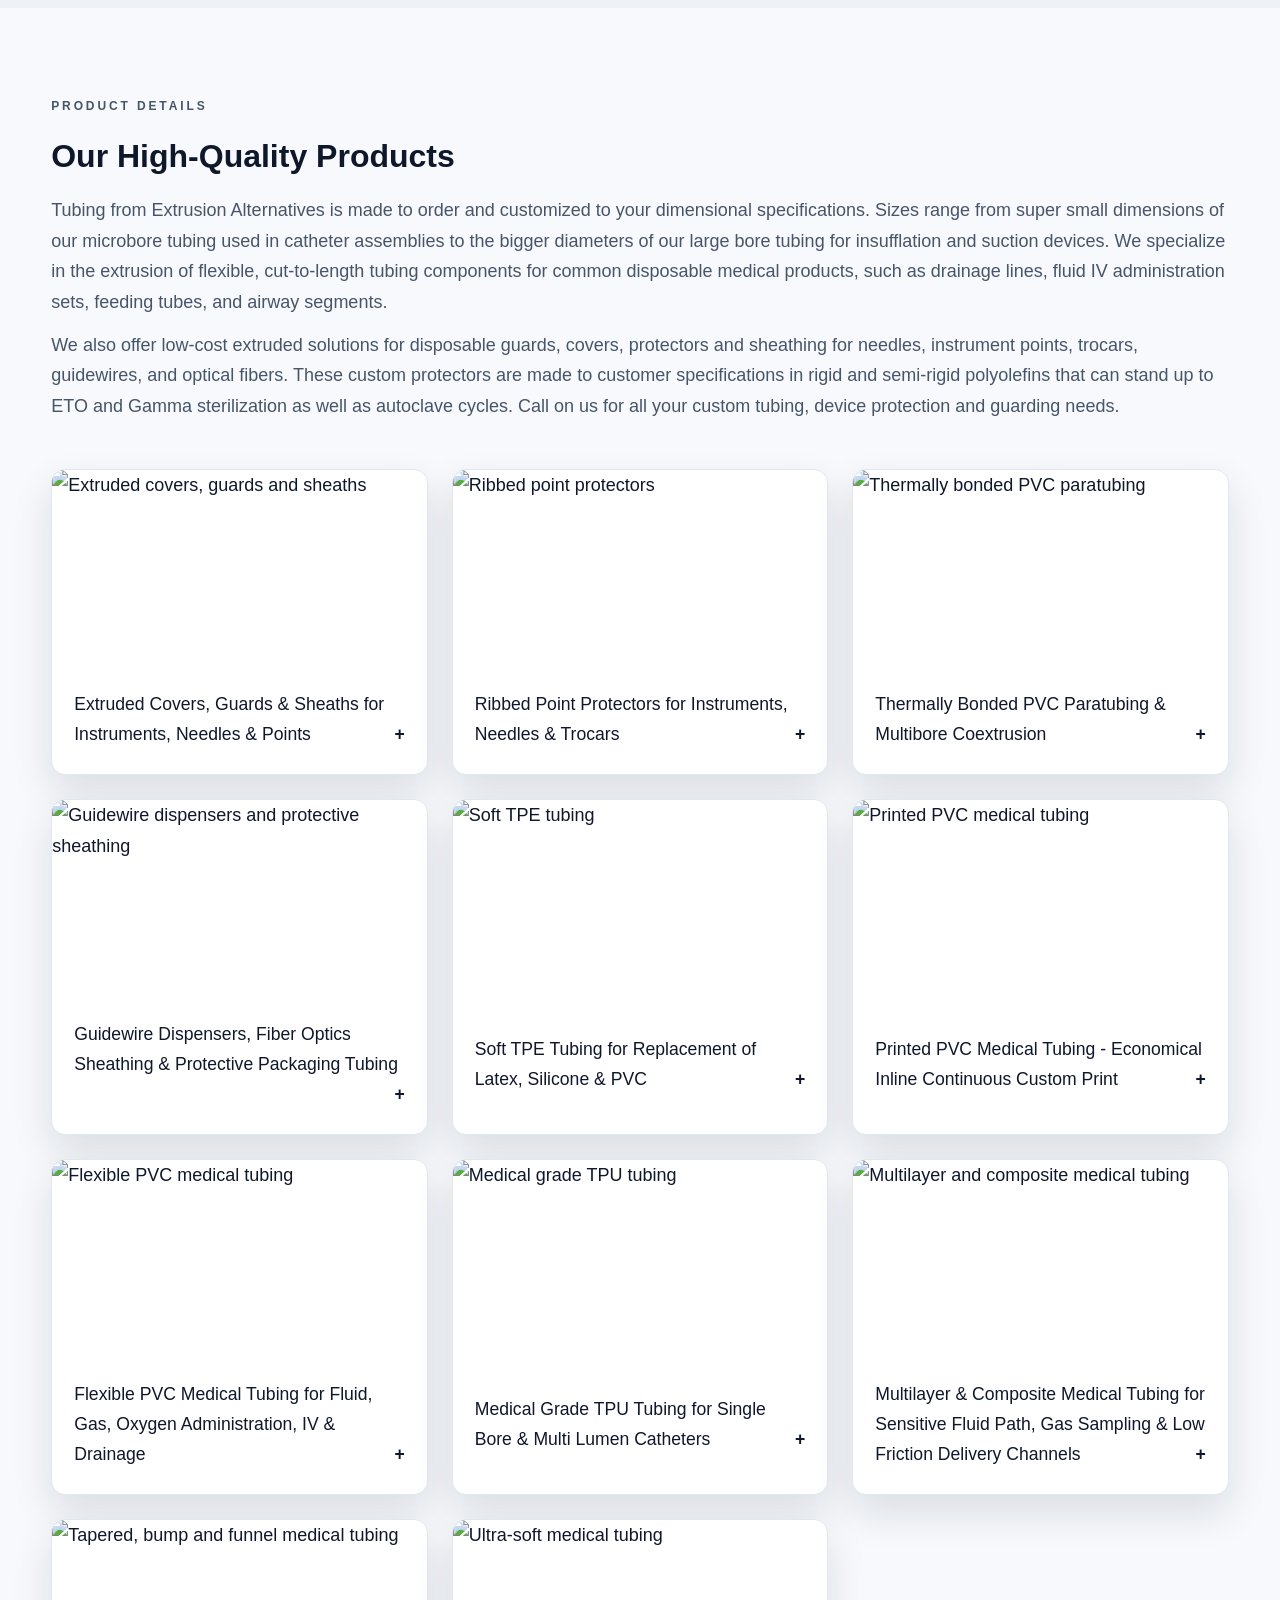
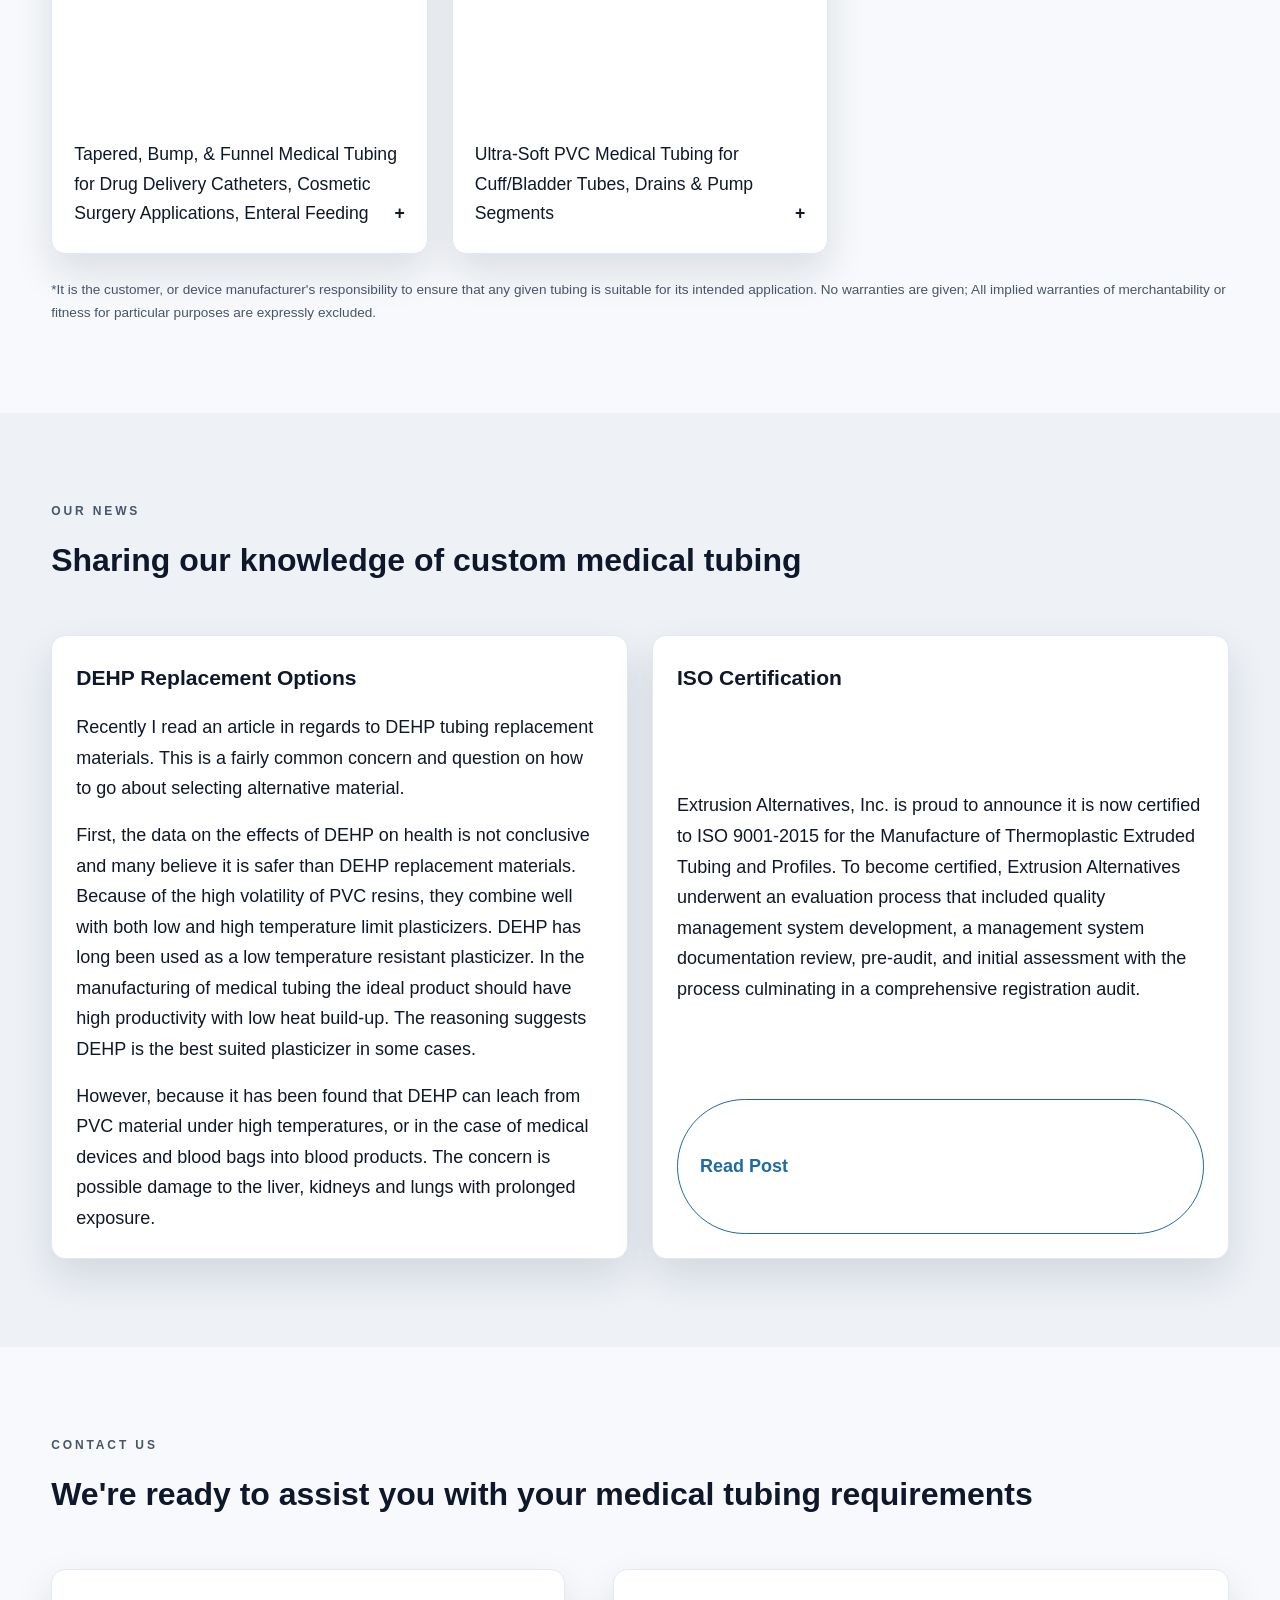
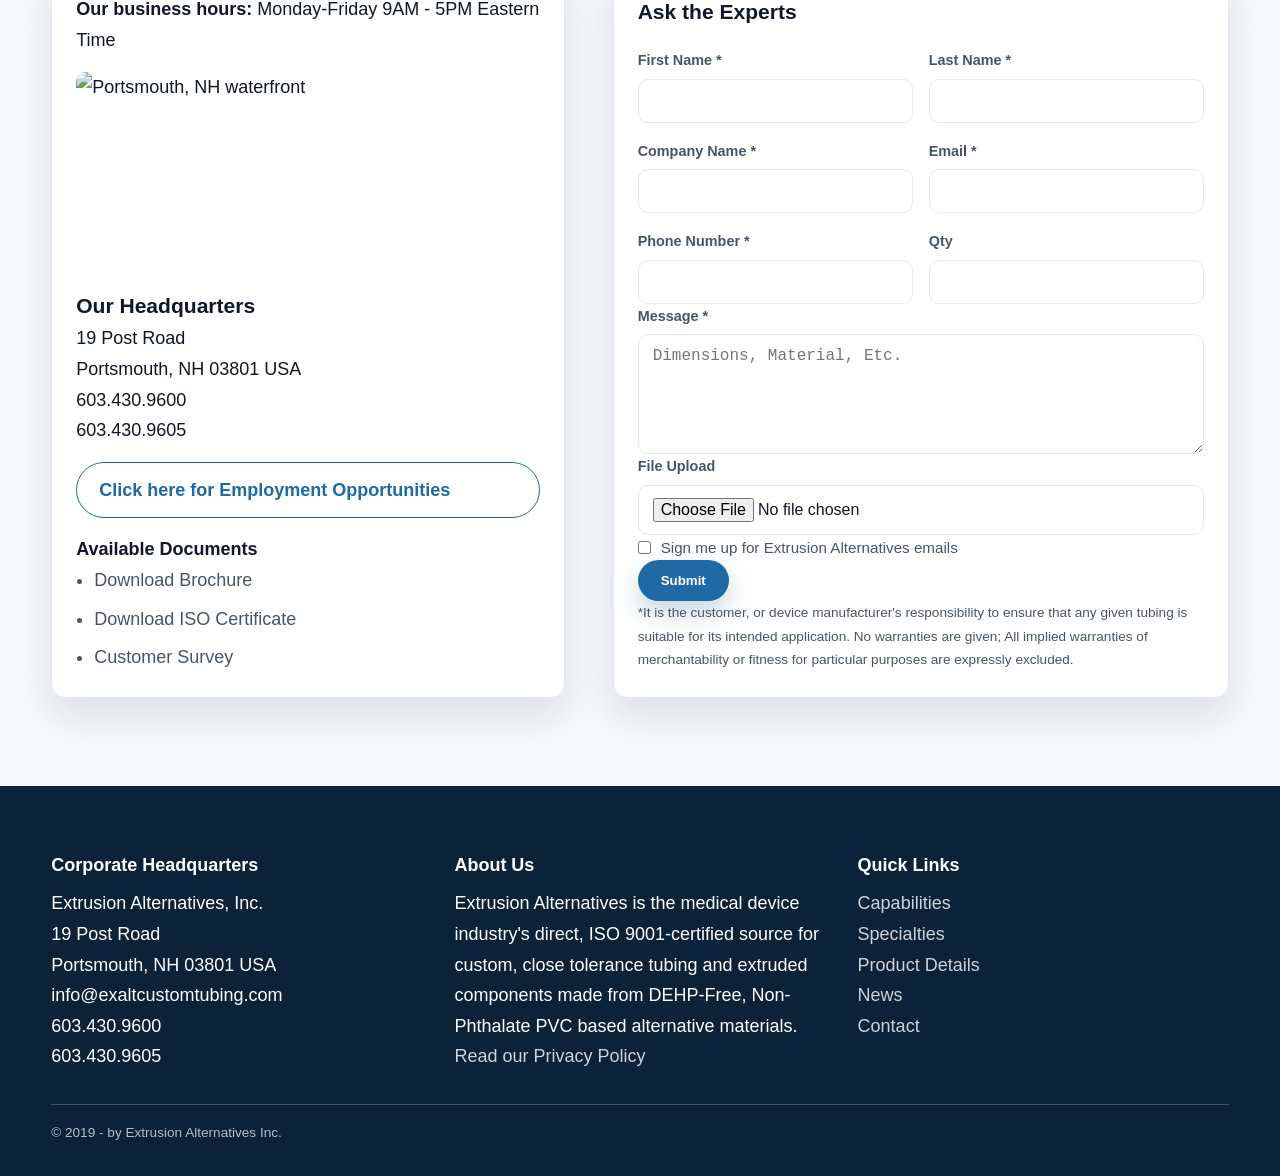
==== commit b15bef1f: "Update index.html" ====
--- a/index.html
+++ b/index.html
@@ -9,7 +9,7 @@
 	  <link rel="preconnect" href="https://fonts.googleapis.com">
 	  <link rel="preconnect" href="https://fonts.gstatic.com" crossorigin>
 	  <link href="https://fonts.googleapis.com/css2?family=IBM+Plex+Sans:wght@300;400;500;600&family=Space+Grotesk:wght@400;500;600;700&display=swap" rel="stylesheet">
-  <link rel="stylesheet" href="assets/css/styles.css">
+<link rel="stylesheet" href="styles.css">
 </head>
 <body>
   <a class="skip-link" href="#main">Skip to content</a>
--- a/styles.css
+++ b/styles.css
@@ -0,0 +1,632 @@
+:root {
+  --font-heading: "Space Grotesk", sans-serif;
+  --font-body: "IBM Plex Sans", sans-serif;
+  --brand-900: #0b2239;
+  --brand-800: #12314d;
+  --brand-700: #15466b;
+  --accent-600: #1f6aa5;
+  --accent-500: #2c8bc6;
+  --accent-300: #cfe9f7;
+  --neutral-100: #f7f9fc;
+  --neutral-200: #eef2f7;
+  --neutral-900: #0f172a;
+  --muted: #475569;
+  --surface: #ffffff;
+  --border: #e2e8f0;
+  --shadow: 0 18px 40px rgba(15, 23, 42, 0.12);
+  --radius-lg: 20px;
+  --radius-md: 14px;
+  --radius-sm: 10px;
+  --space-1: 8px;
+  --space-2: 16px;
+  --space-3: 24px;
+  --space-4: 32px;
+  --space-5: 48px;
+  --space-6: 64px;
+  --space-7: 88px;
+}
+
+* {
+  box-sizing: border-box;
+  margin: 0;
+  padding: 0;
+}
+
+html {
+  scroll-behavior: smooth;
+}
+
+body {
+  font-family: var(--font-body);
+  font-size: 18px;
+  line-height: 1.7;
+  color: var(--neutral-900);
+  background: var(--neutral-100);
+}
+
+a {
+  color: inherit;
+  text-decoration: none;
+}
+
+a:hover,
+a:focus-visible {
+  color: var(--accent-600);
+}
+
+img {
+  max-width: 100%;
+  display: block;
+}
+
+button {
+  font-family: inherit;
+}
+
+.container {
+  width: min(1180px, 92vw);
+  margin: 0 auto;
+}
+
+.skip-link {
+  position: absolute;
+  left: -999px;
+  top: 12px;
+  background: var(--accent-600);
+  color: #fff;
+  padding: 8px 12px;
+  border-radius: 999px;
+  z-index: 999;
+}
+
+.skip-link:focus {
+  left: 12px;
+}
+
+.topbar {
+  background: var(--brand-900);
+  color: #fff;
+  font-size: 0.9rem;
+}
+
+.topbar .container {
+  display: flex;
+  justify-content: flex-end;
+  gap: 24px;
+  padding: 8px 0;
+}
+
+.site-header {
+  position: sticky;
+  top: 0;
+  z-index: 999;
+  background: rgba(255, 255, 255, 0.92);
+  backdrop-filter: blur(12px);
+  border-bottom: 1px solid var(--border);
+}
+
+.navbar {
+  display: flex;
+  align-items: center;
+  justify-content: space-between;
+  padding: 18px 0;
+  gap: 20px;
+}
+
+.brand {
+  display: inline-flex;
+  align-items: center;
+  gap: 12px;
+  text-transform: uppercase;
+}
+
+.brand-text {
+  font-family: var(--font-heading);
+  font-weight: 700;
+  letter-spacing: 0.2em;
+  font-size: 1.1rem;
+}
+
+.brand-logo {
+  height: 52px;
+  width: auto;
+  object-fit: contain;
+}
+
+.nav-links {
+  display: flex;
+  align-items: center;
+  gap: 20px;
+  font-size: 0.95rem;
+}
+
+.nav-links a {
+  position: relative;
+  padding-bottom: 6px;
+}
+
+.nav-links a[aria-current="page"]::after,
+.nav-links a:hover::after {
+  content: "";
+  position: absolute;
+  left: 0;
+  right: 0;
+  bottom: 0;
+  height: 2px;
+  background: var(--accent-600);
+  border-radius: 999px;
+}
+
+.nav-toggle {
+  display: none;
+  background: none;
+  border: 1px solid var(--border);
+  border-radius: 999px;
+  padding: 8px 14px;
+  font-size: 0.9rem;
+}
+
+.btn {
+  display: inline-flex;
+  align-items: center;
+  gap: 8px;
+  padding: 12px 22px;
+  border-radius: 999px;
+  border: 1px solid transparent;
+  font-weight: 600;
+  transition: transform 0.2s ease, box-shadow 0.2s ease;
+}
+
+.btn-primary {
+  background: var(--accent-600);
+  color: #fff;
+  box-shadow: 0 12px 24px rgba(31, 106, 165, 0.25);
+}
+
+.btn-primary:hover {
+  transform: translateY(-2px);
+}
+
+.btn-secondary {
+  border-color: var(--accent-600);
+  color: var(--accent-600);
+  background: transparent;
+}
+
+.section {
+  padding: var(--space-7) 0;
+}
+
+.section.alt {
+  background: var(--neutral-200);
+}
+
+.section-header {
+  display: grid;
+  gap: 12px;
+  margin-bottom: var(--space-5);
+}
+
+.section-header h2 {
+  font-family: var(--font-heading);
+  font-size: clamp(2rem, 2.5vw, 2.8rem);
+}
+
+.section-header p {
+  color: var(--muted);
+}
+
+.eyebrow {
+  text-transform: uppercase;
+  letter-spacing: 0.24em;
+  font-size: 0.75rem;
+  color: var(--accent-600);
+  font-weight: 600;
+}
+
+.hero {
+  padding: var(--space-7) 0;
+  background: linear-gradient(120deg, #0b2239 0%, #12314d 45%, #1f6aa5 100%);
+  color: #fff;
+  position: relative;
+  overflow: hidden;
+}
+
+.hero::before {
+  content: "";
+  position: absolute;
+  inset: 0;
+  background: radial-gradient(circle at 20% 20%, rgba(255, 255, 255, 0.15), transparent 60%),
+    radial-gradient(circle at 80% 0%, rgba(255, 255, 255, 0.12), transparent 50%);
+  pointer-events: none;
+}
+
+.hero-grid {
+  position: relative;
+  display: grid;
+  grid-template-columns: repeat(2, minmax(0, 1fr));
+  gap: var(--space-5);
+  align-items: center;
+}
+
+.hero h1 {
+  font-family: var(--font-heading);
+  font-size: clamp(2.5rem, 3.4vw, 3.6rem);
+  margin-bottom: 16px;
+}
+
+
+.hero p {
+  color: rgba(255, 255, 255, 0.84);
+}
+
+.hero-actions {
+  display: flex;
+  flex-wrap: wrap;
+  gap: 16px;
+  margin-top: 24px;
+}
+
+.hero-image {
+  border-radius: var(--radius-lg);
+  box-shadow: var(--shadow);
+  overflow: hidden;
+}
+
+.hero-image img {
+  width: 100%;
+  height: 100%;
+  object-fit: cover;
+}
+
+
+.hero-cards {
+  display: grid;
+  grid-template-columns: repeat(auto-fit, minmax(210px, 1fr));
+  gap: 16px;
+  margin-top: var(--space-5);
+}
+
+.feature-card {
+  background: rgba(255, 255, 255, 0.08);
+  border: 1px solid rgba(255, 255, 255, 0.2);
+  border-radius: var(--radius-md);
+  padding: 16px;
+  display: grid;
+  gap: 10px;
+  backdrop-filter: blur(8px);
+}
+
+.feature-card img {
+  border-radius: var(--radius-sm);
+  height: 120px;
+  object-fit: cover;
+}
+
+.card-grid {
+  display: grid;
+  gap: 24px;
+  grid-template-columns: repeat(auto-fit, minmax(260px, 1fr));
+}
+
+.card {
+  background: var(--surface);
+  border-radius: var(--radius-md);
+  border: 1px solid var(--border);
+  padding: 24px;
+  box-shadow: var(--shadow);
+  display: grid;
+  gap: 16px;
+}
+
+.card h3 {
+  font-family: var(--font-heading);
+  font-size: 1.25rem;
+}
+
+.icon {
+  width: 48px;
+  height: 48px;
+  border-radius: 12px;
+  background: var(--accent-300);
+  display: grid;
+  place-items: center;
+  color: var(--accent-600);
+}
+
+.icon svg {
+  width: 24px;
+  height: 24px;
+}
+
+.two-column {
+  display: grid;
+  gap: var(--space-5);
+  grid-template-columns: repeat(2, minmax(0, 1fr));
+}
+
+.video-frame {
+  position: relative;
+  border-radius: var(--radius-lg);
+  overflow: hidden;
+  box-shadow: var(--shadow);
+  background: #000;
+  aspect-ratio: 16 / 9;
+}
+
+.video-frame iframe {
+  position: absolute;
+  inset: 0;
+  width: 100%;
+  height: 100%;
+}
+
+.list {
+  display: grid;
+  gap: 8px;
+  padding-left: 18px;
+  color: var(--muted);
+}
+
+.list li {
+  list-style: disc;
+}
+
+.specialty-grid {
+  display: grid;
+  gap: 24px;
+  grid-template-columns: repeat(auto-fit, minmax(300px, 1fr));
+}
+
+.specialty-card {
+  background: var(--surface);
+  border-radius: var(--radius-md);
+  border: 1px solid var(--border);
+  box-shadow: var(--shadow);
+  overflow: hidden;
+  display: grid;
+}
+
+.specialty-card img {
+  height: 200px;
+  object-fit: cover;
+}
+
+.specialty-content {
+  padding: 20px 22px 24px;
+  display: grid;
+  gap: 12px;
+}
+
+.product-grid {
+  display: grid;
+  gap: 24px;
+  grid-template-columns: repeat(auto-fit, minmax(280px, 1fr));
+}
+
+.product-card {
+  border-radius: var(--radius-md);
+  border: 1px solid var(--border);
+  background: var(--surface);
+  box-shadow: var(--shadow);
+  overflow: hidden;
+  display: grid;
+  gap: 0;
+}
+
+.product-card img {
+  height: 200px;
+  object-fit: cover;
+}
+
+.product-card details {
+  padding: 20px 22px 24px;
+}
+
+.product-card summary {
+  font-family: var(--font-heading);
+  font-size: 1.1rem;
+  cursor: pointer;
+  list-style: none;
+}
+
+.product-card summary::-webkit-details-marker {
+  display: none;
+}
+
+.product-card summary::after {
+  content: "+";
+  float: right;
+  font-weight: 600;
+}
+
+.product-card details[open] summary::after {
+  content: "-";
+}
+
+.product-card .detail-block {
+  margin-top: 12px;
+  display: grid;
+  gap: 10px;
+  color: var(--muted);
+}
+
+.product-card .detail-block strong {
+  color: var(--neutral-900);
+}
+
+.news-grid {
+  display: grid;
+  gap: 24px;
+  grid-template-columns: repeat(auto-fit, minmax(280px, 1fr));
+}
+
+.news-card {
+  background: var(--surface);
+  border-radius: var(--radius-md);
+  border: 1px solid var(--border);
+  box-shadow: var(--shadow);
+  padding: 24px;
+  display: grid;
+  gap: 16px;
+}
+
+.contact-grid {
+  display: grid;
+  gap: var(--space-5);
+  grid-template-columns: 1fr 1.2fr;
+}
+
+.contact-card,
+.form-card {
+  background: var(--surface);
+  border-radius: var(--radius-md);
+  border: 1px solid var(--border);
+  box-shadow: var(--shadow);
+  padding: 24px;
+  display: grid;
+  gap: 16px;
+}
+
+.contact-card img {
+  border-radius: var(--radius-sm);
+  height: 200px;
+  object-fit: cover;
+}
+
+.form-grid {
+  display: grid;
+  gap: 16px;
+  grid-template-columns: repeat(2, minmax(0, 1fr));
+}
+
+.field {
+  display: grid;
+  gap: 6px;
+}
+
+.field label {
+  font-size: 0.9rem;
+  font-weight: 600;
+  color: var(--muted);
+}
+
+.field input,
+.field textarea,
+.field select {
+  border: 1px solid var(--border);
+  border-radius: var(--radius-sm);
+  padding: 12px 14px;
+  font-size: 1rem;
+  background: #fff;
+}
+
+.field textarea {
+  min-height: 120px;
+  resize: vertical;
+}
+
+.checkbox-field {
+  display: flex;
+  align-items: center;
+  gap: 10px;
+  font-size: 0.95rem;
+  color: var(--muted);
+}
+
+.disclaimer {
+  font-size: 0.85rem;
+  color: var(--muted);
+}
+
+.footer {
+  background: var(--brand-900);
+  color: #fff;
+  padding: var(--space-6) 0 var(--space-4);
+}
+
+.footer-grid {
+  display: grid;
+  gap: 32px;
+  grid-template-columns: repeat(auto-fit, minmax(220px, 1fr));
+}
+
+.footer h4 {
+  font-family: var(--font-heading);
+  margin-bottom: 8px;
+}
+
+.footer a {
+  color: rgba(255, 255, 255, 0.8);
+}
+
+.footer-bottom {
+  margin-top: 32px;
+  border-top: 1px solid rgba(255, 255, 255, 0.2);
+  padding-top: 16px;
+  font-size: 0.85rem;
+  color: rgba(255, 255, 255, 0.7);
+}
+
+@media (max-width: 960px) {
+  .navbar {
+    flex-wrap: wrap;
+  }
+
+  .nav-toggle {
+    display: inline-flex;
+  }
+
+  .nav-links {
+    flex-basis: 100%;
+    flex-direction: column;
+    align-items: flex-start;
+    background: var(--surface);
+    padding: 0 12px;
+    max-height: 0;
+    overflow: hidden;
+    border-radius: var(--radius-md);
+    transition: max-height 0.25s ease;
+  }
+
+  .nav-links[data-open="true"] {
+    max-height: 400px;
+    padding: 16px;
+  }
+
+  .hero-grid,
+  .two-column,
+  .contact-grid {
+    grid-template-columns: 1fr;
+  }
+
+  .hero-cards {
+    margin-top: 32px;
+  }
+
+  .form-grid {
+    grid-template-columns: 1fr;
+  }
+}
+
+@media (max-width: 640px) {
+  body {
+    font-size: 16px;
+  }
+
+  .hero {
+    padding: 72px 0;
+  }
+
+  .section {
+    padding: 64px 0;
+  }
+}
+
+@media (prefers-reduced-motion: reduce) {
+  * {
+    scroll-behavior: auto !important;
+    animation: none !important;
+    transition: none !important;
+  }
+}
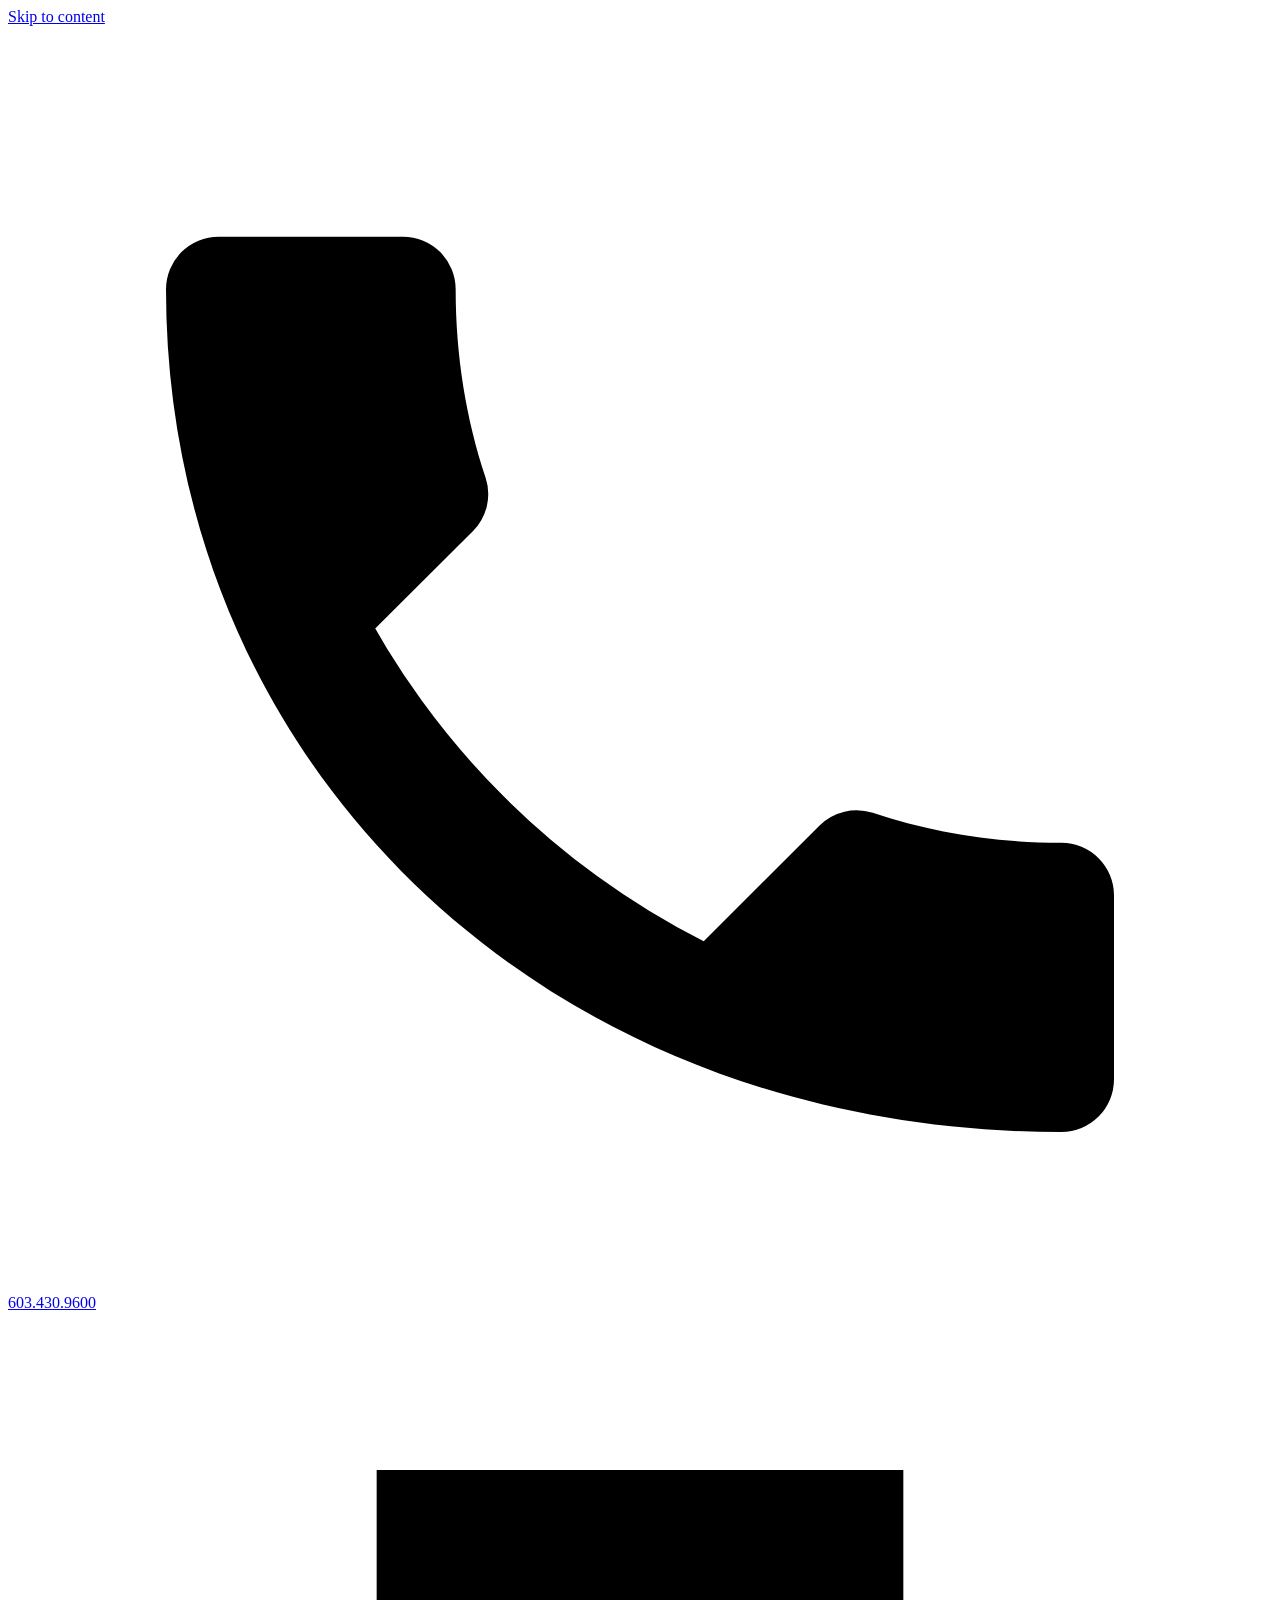
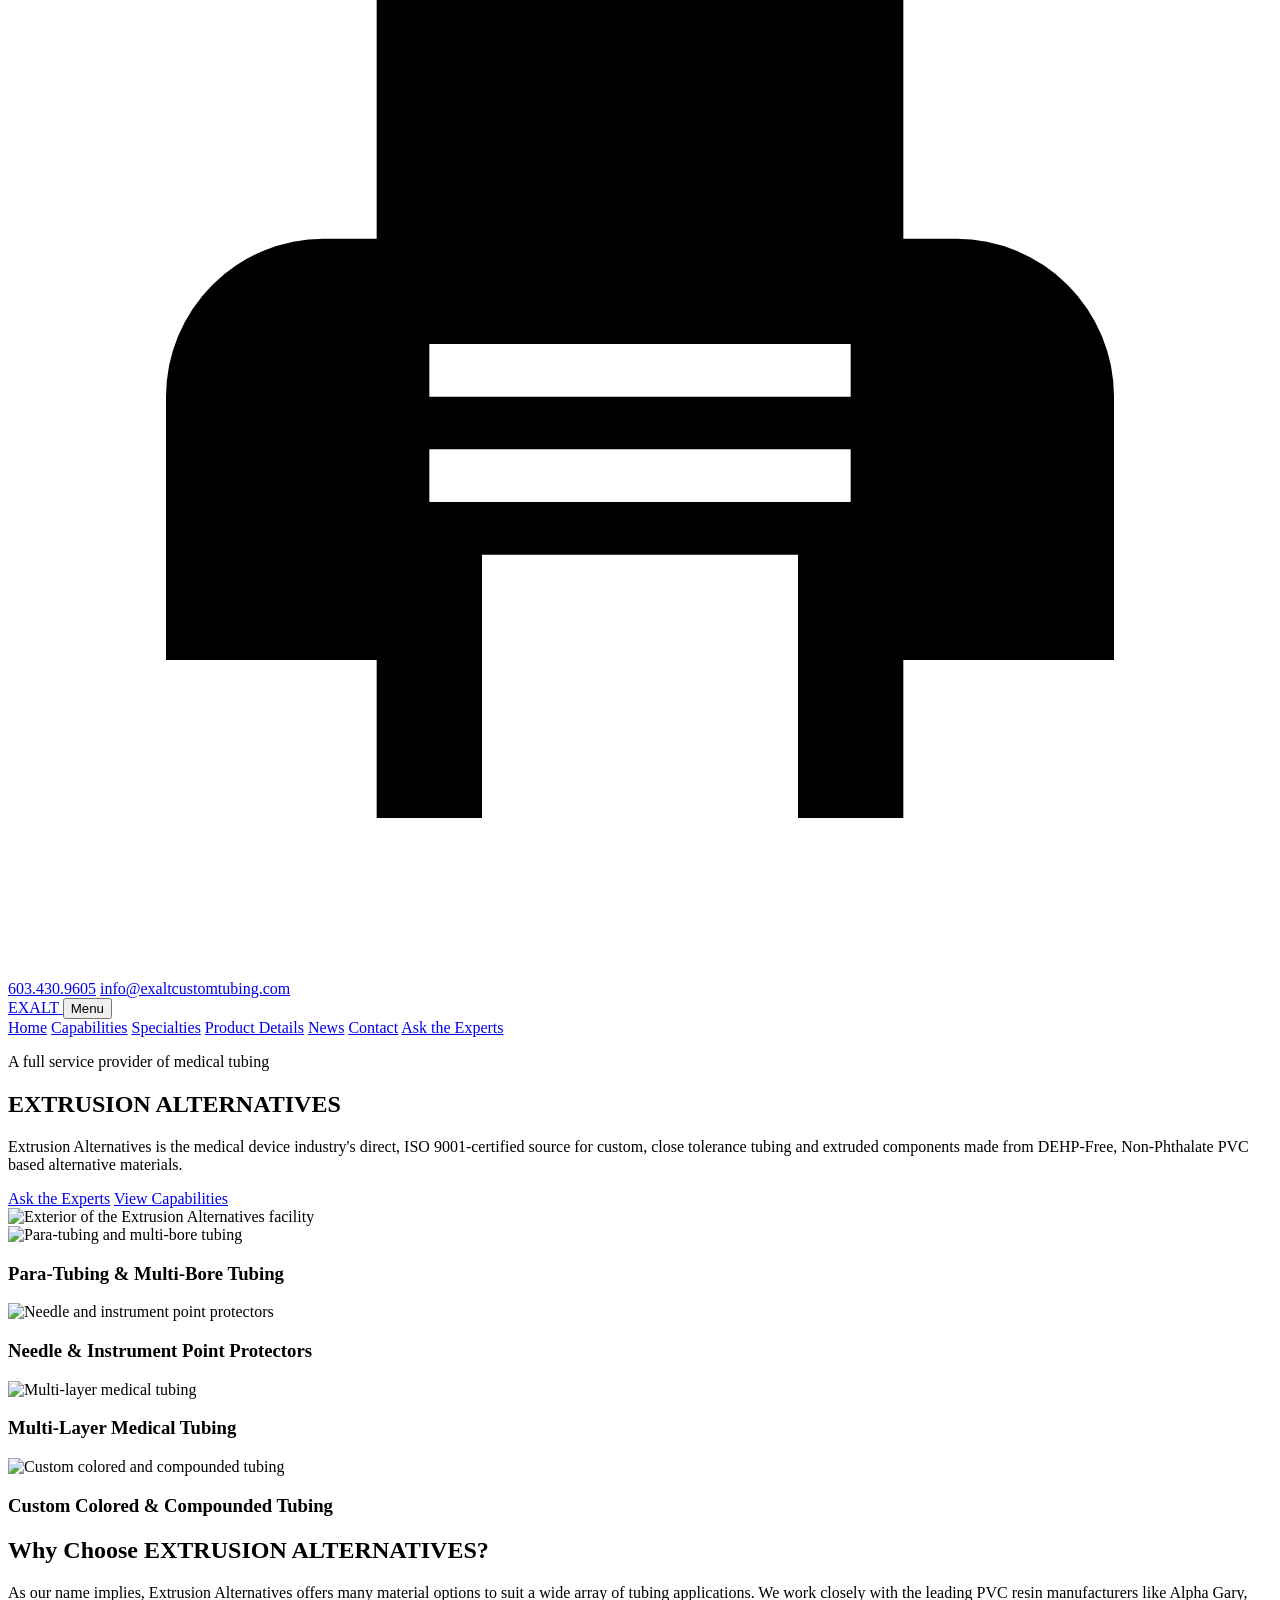
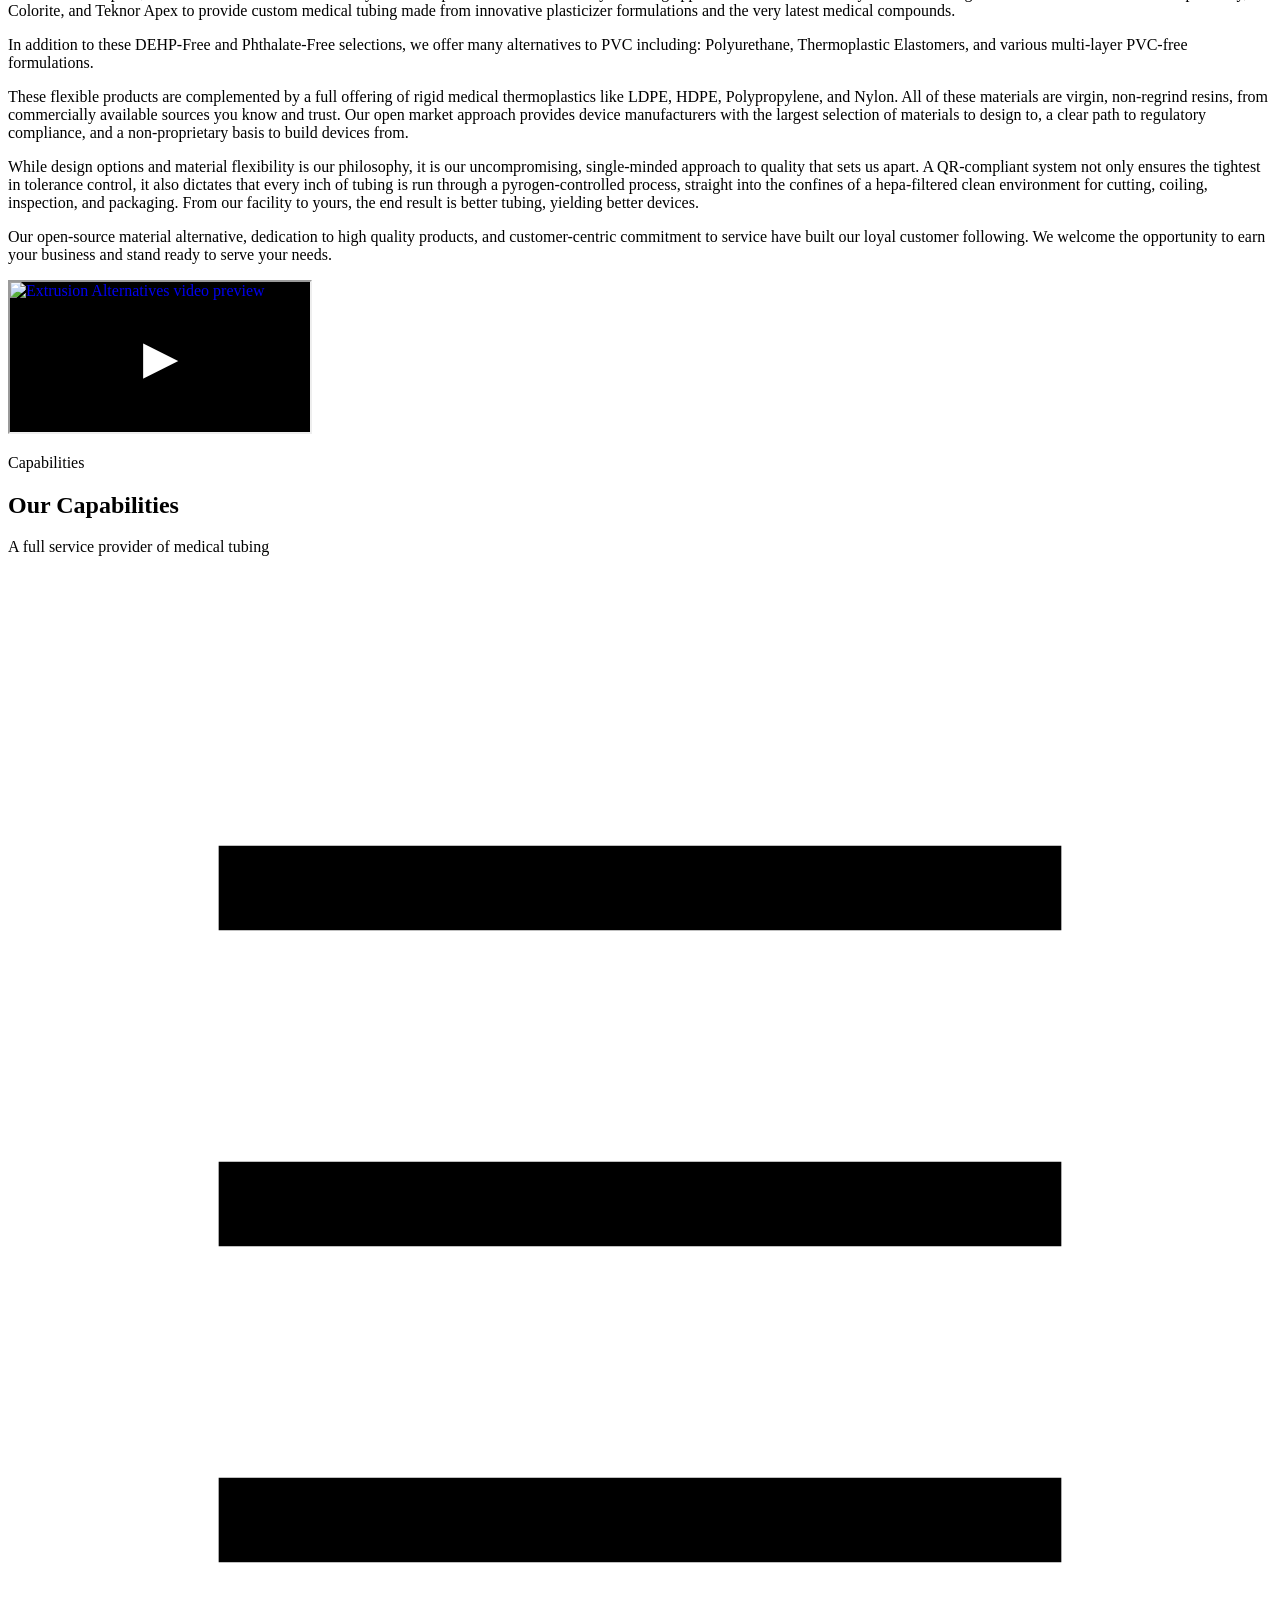
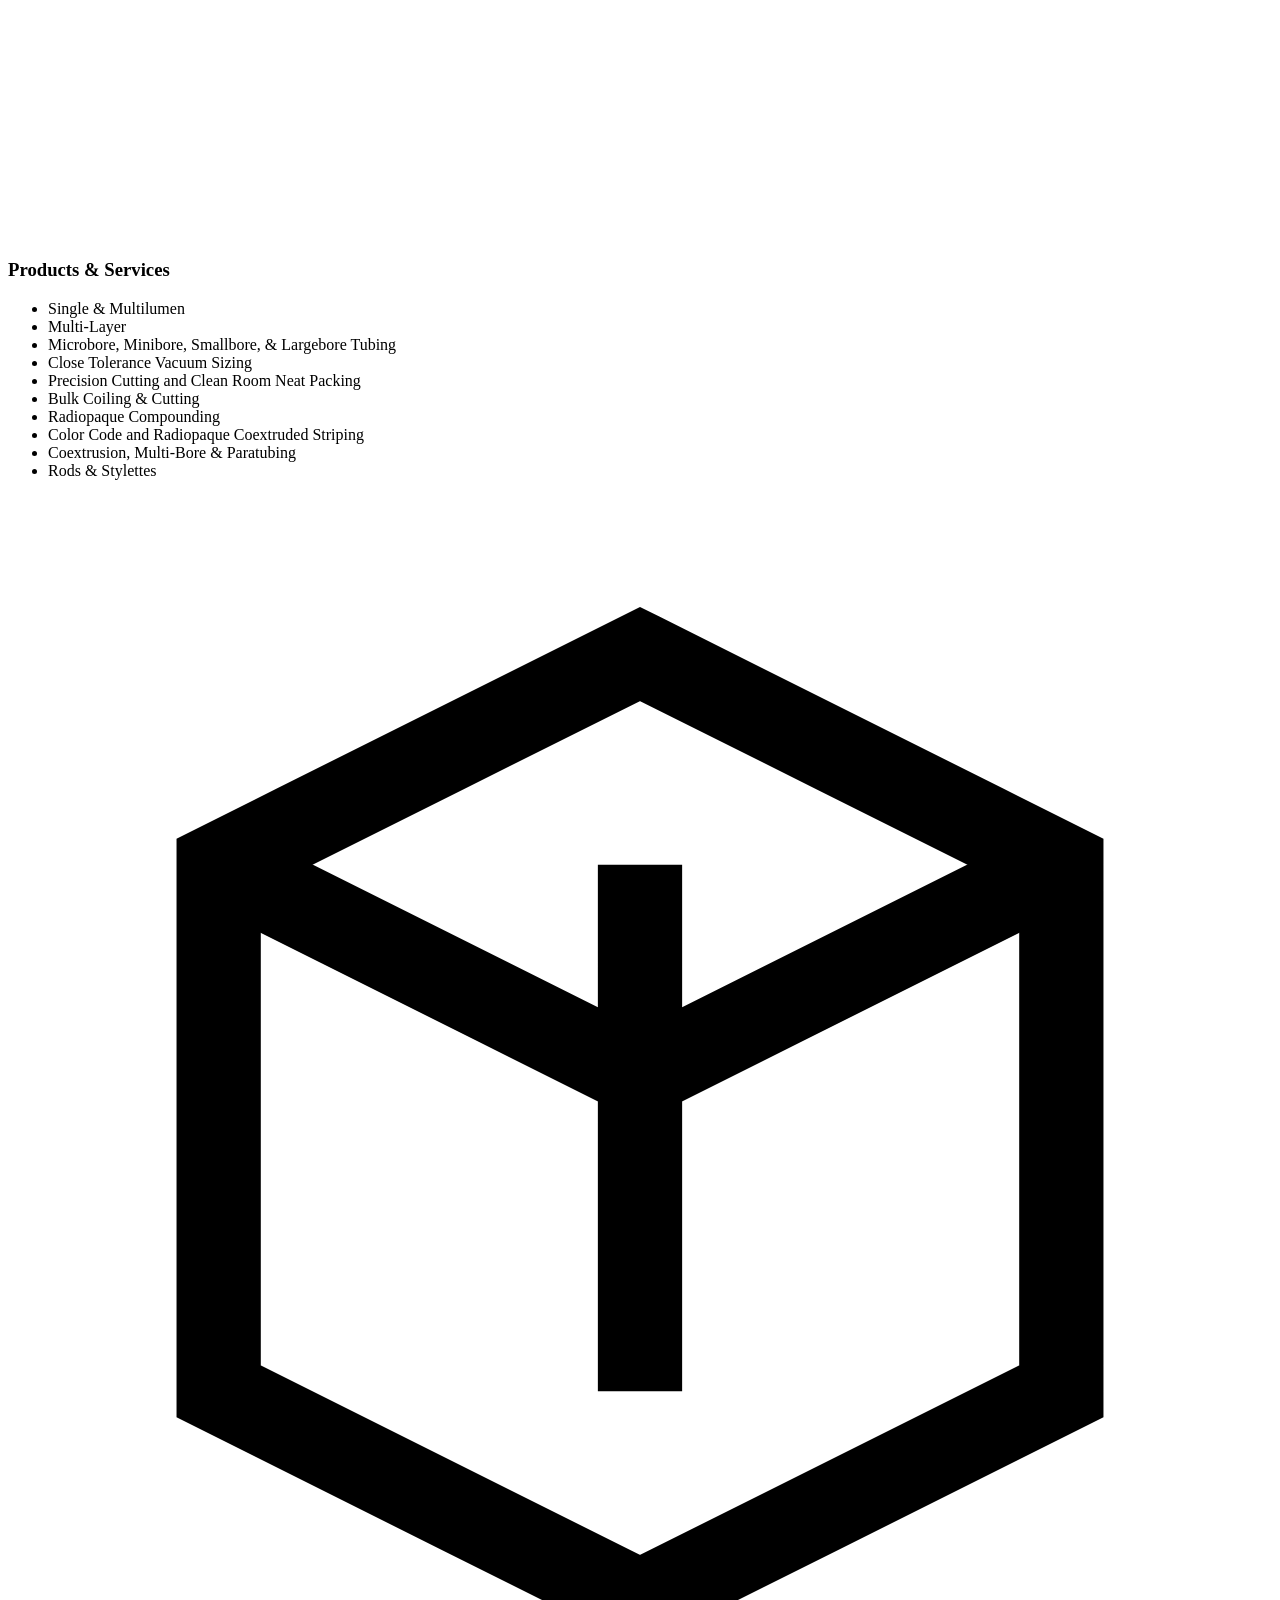
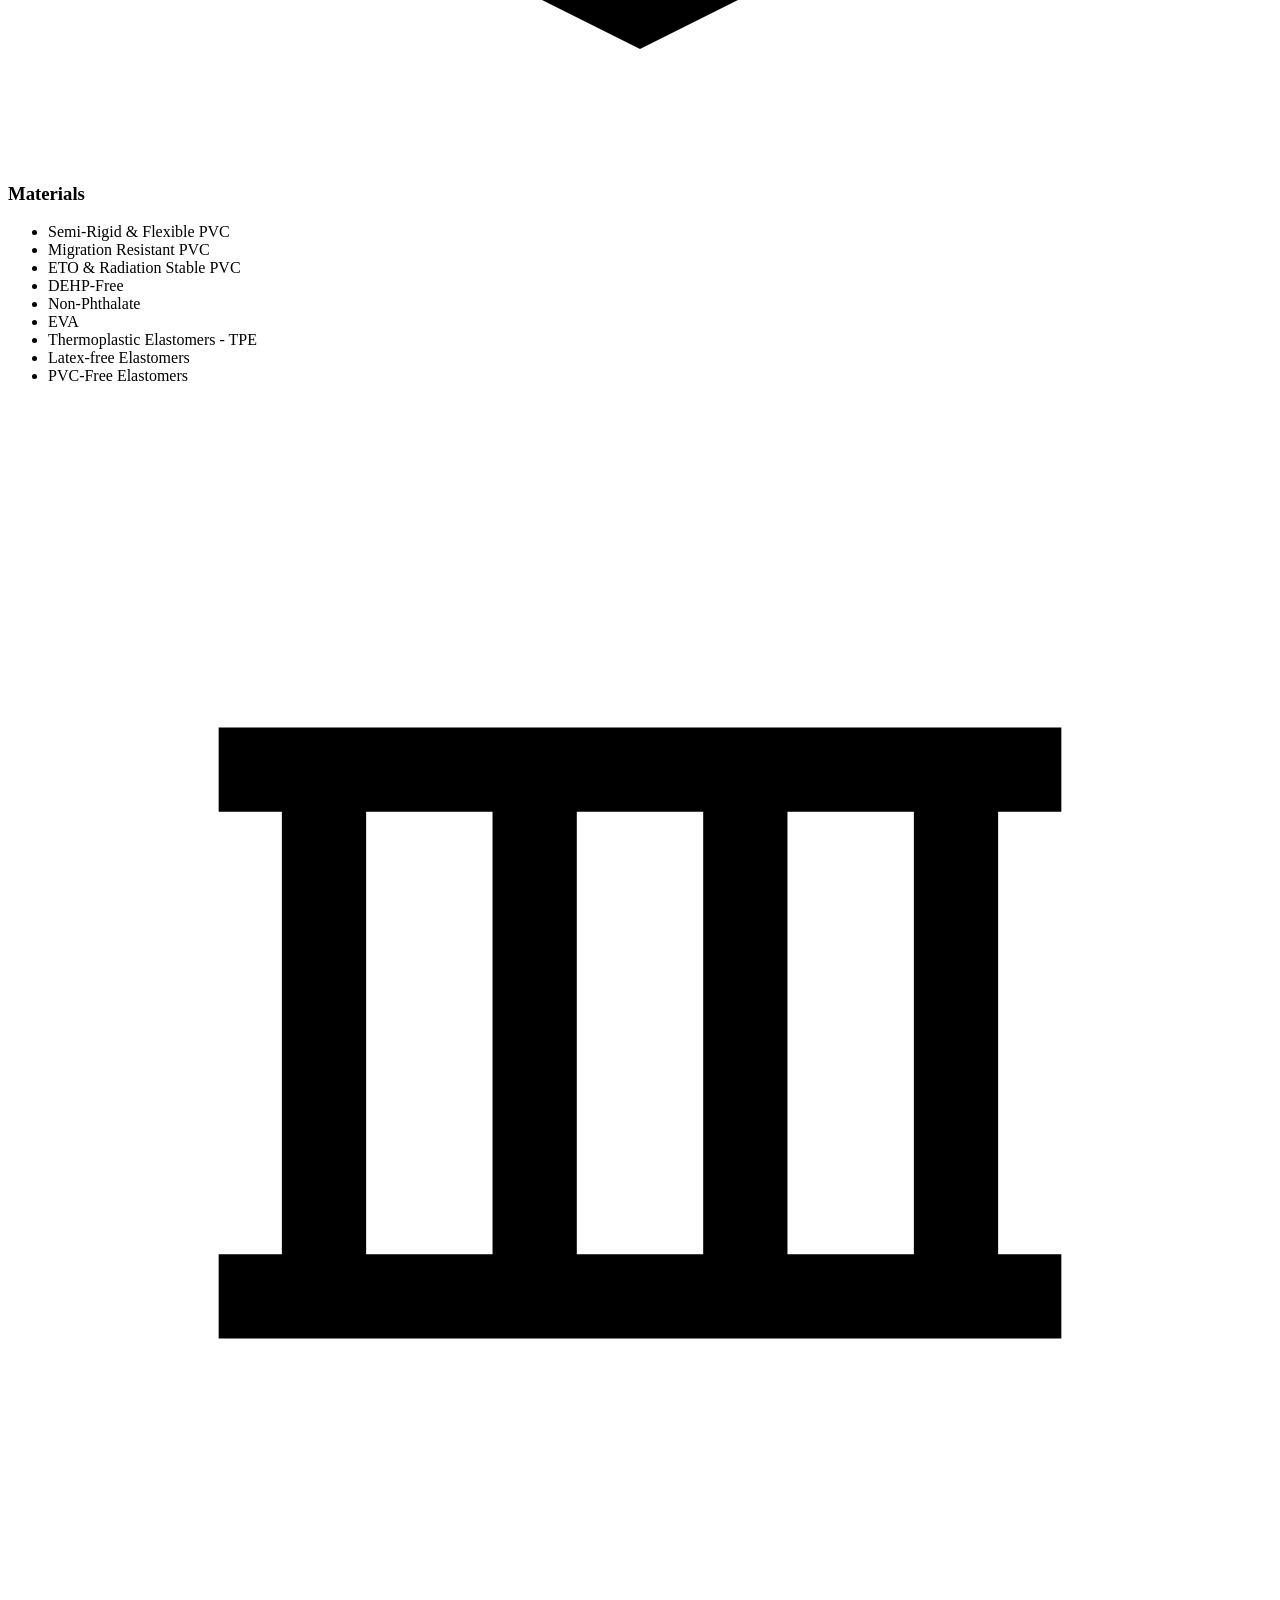
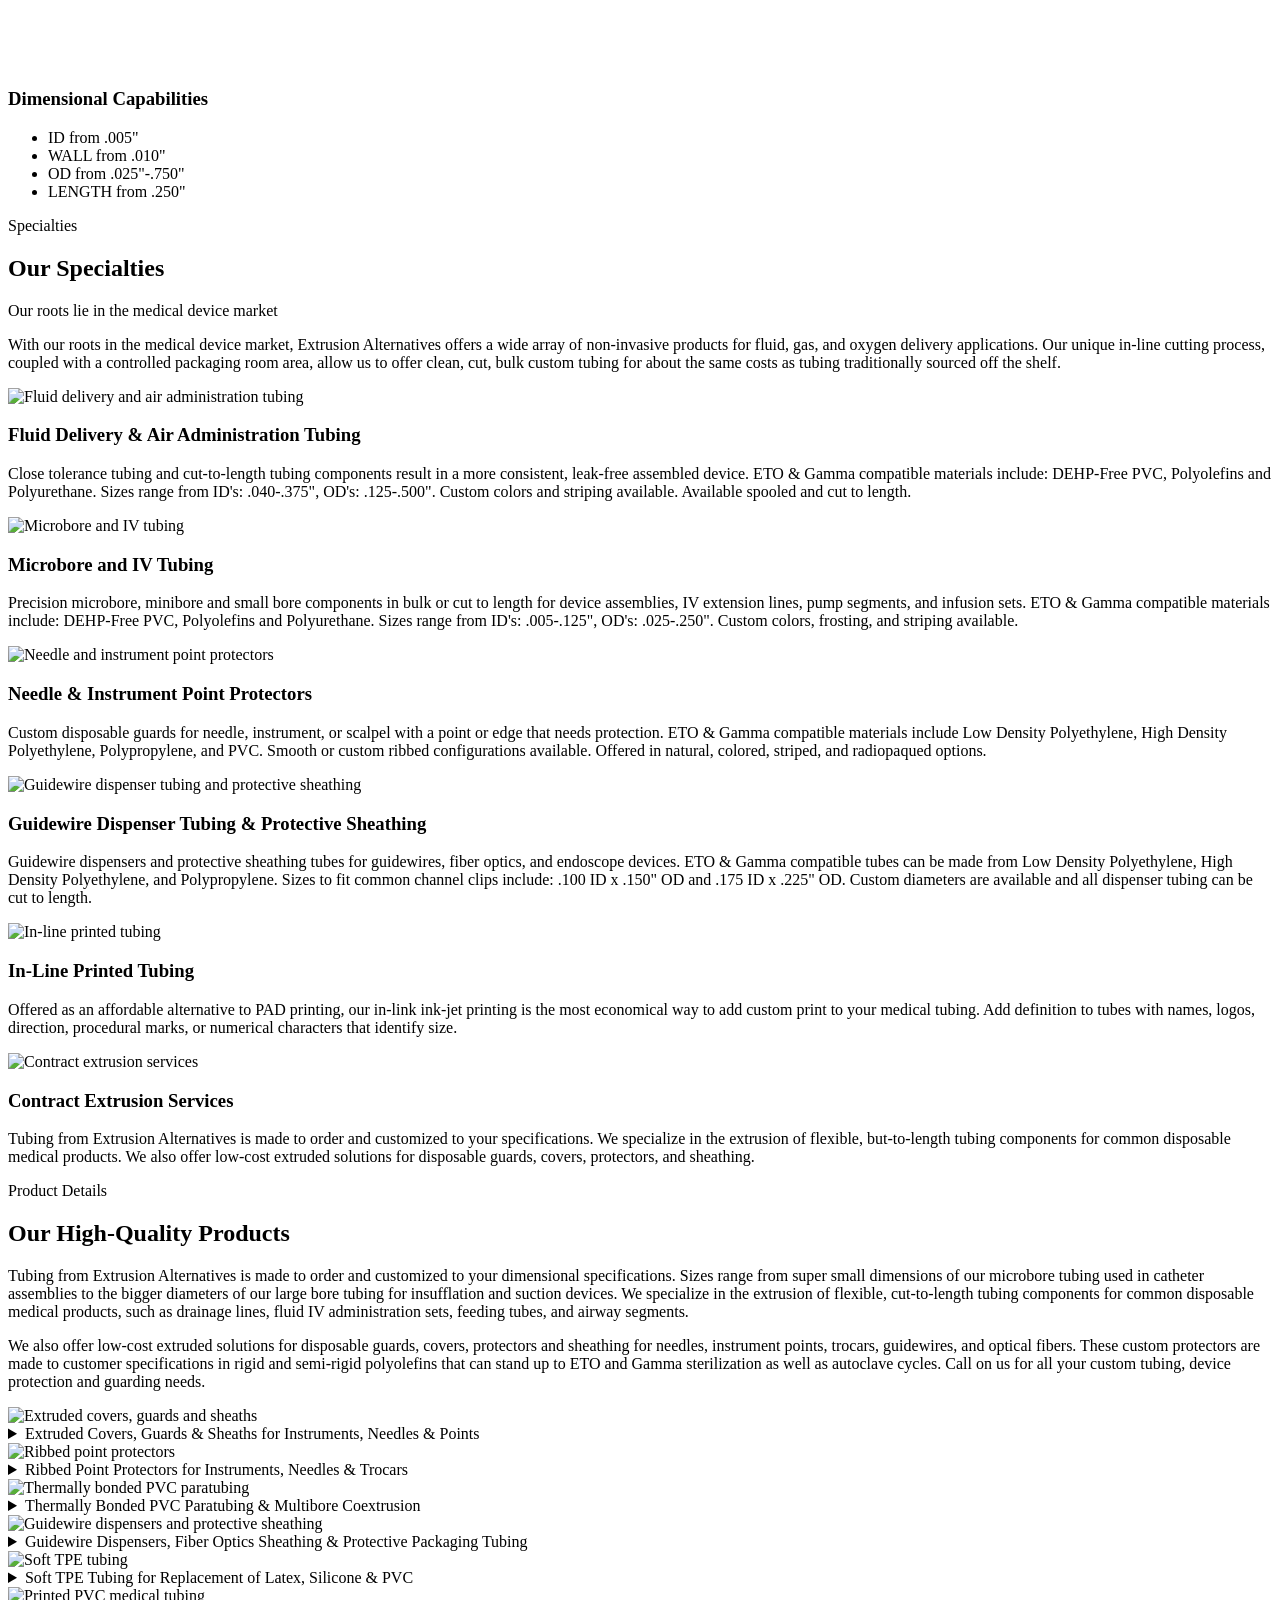
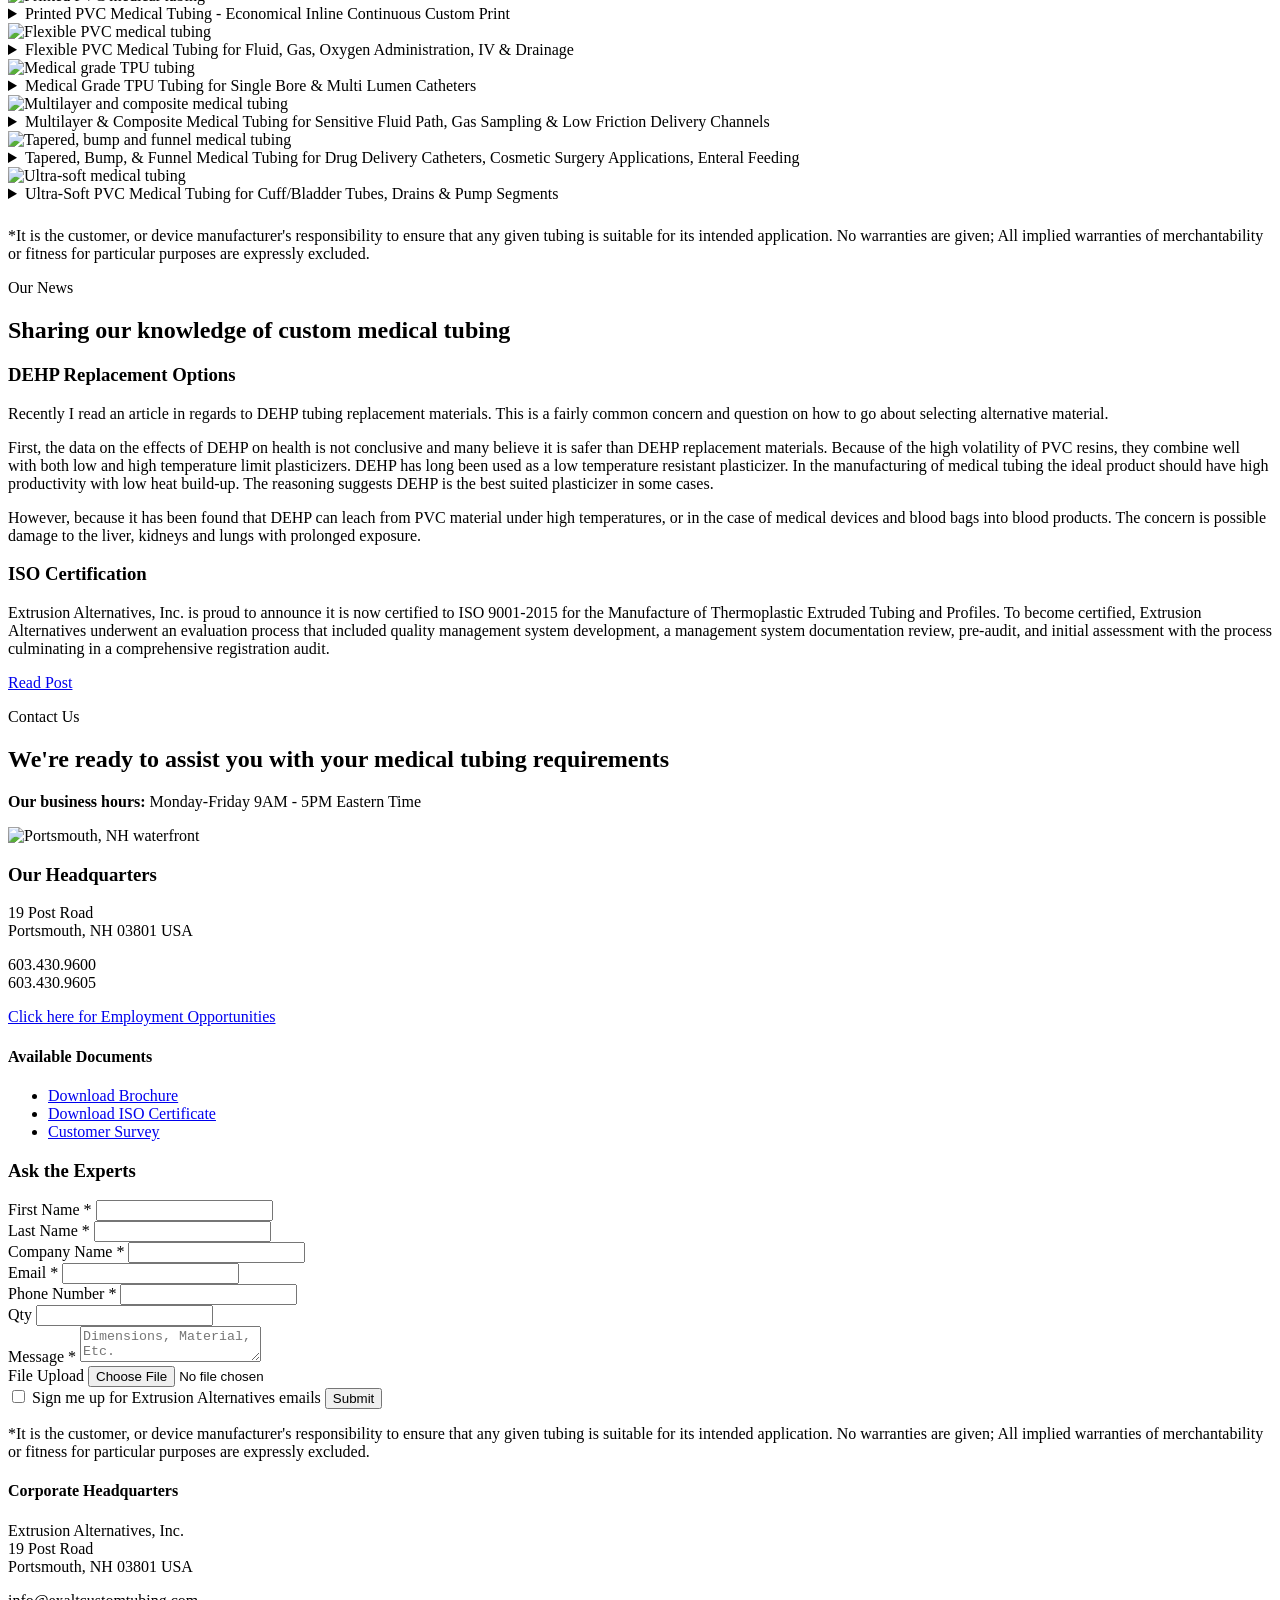
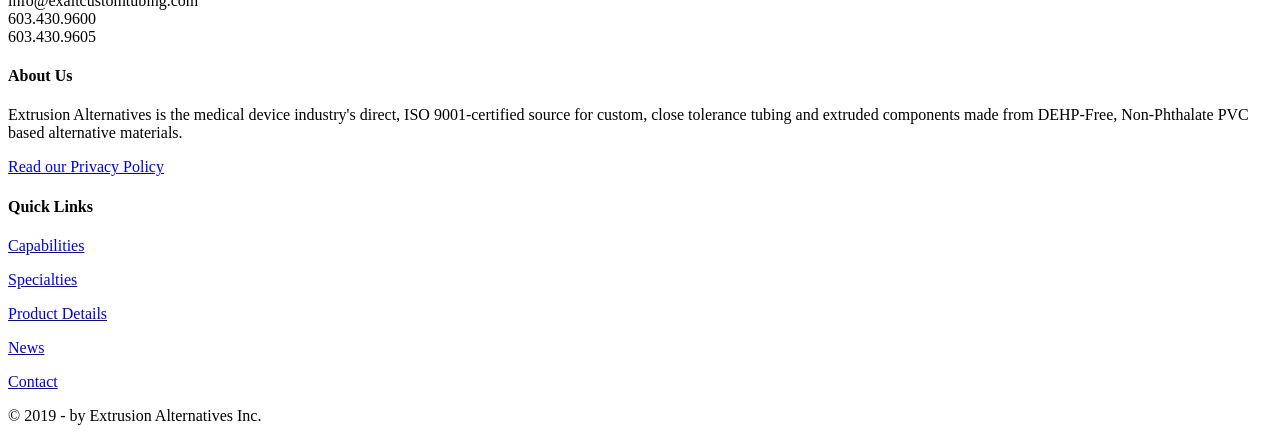
==== commit 1ce3683d: "Add files via upload" ====
--- a/index.html
+++ b/index.html
@@ -9,20 +9,33 @@
 	  <link rel="preconnect" href="https://fonts.googleapis.com">
 	  <link rel="preconnect" href="https://fonts.gstatic.com" crossorigin>
 	  <link href="https://fonts.googleapis.com/css2?family=IBM+Plex+Sans:wght@300;400;500;600&family=Space+Grotesk:wght@400;500;600;700&display=swap" rel="stylesheet">
-<link rel="stylesheet" href="styles.css">
+  <link rel="stylesheet" href="assets/css/styles.aesthetic.css">
 </head>
 <body>
   <a class="skip-link" href="#main">Skip to content</a>
   <header class="site-header">
-    <div class="topbar">
-      <div class="container">
-        <span>603.430.9600</span>
-        <span>603.430.9605</span>
-        <a href="mailto:info@exaltcustomtubing.com">info@exaltcustomtubing.com</a>
-      </div>
-    </div>
+	    <div class="topbar">
+	      <div class="container">
+	        <span class="topbar-item">
+	          <svg class="topbar-icon" viewBox="0 0 24 24" aria-hidden="true" focusable="false">
+	            <path fill="currentColor" d="M6.62 10.79a15.05 15.05 0 0 0 6.59 6.59l2.2-2.2a1 1 0 0 1 1.01-.24c1.11.37 2.31.57 3.58.57a1 1 0 0 1 1 1V20a1 1 0 0 1-1 1C10.07 21 3 13.93 3 5a1 1 0 0 1 1-1h3.5a1 1 0 0 1 1 1c0 1.27.2 2.47.57 3.58a1 1 0 0 1-.24 1.01l-2.21 2.2z"/>
+	          </svg>
+	          <a href="tel:+16034309600" aria-label="Office phone 603.430.9600">603.430.9600</a>
+	        </span>
+	        <span class="topbar-item">
+	          <svg class="topbar-icon" viewBox="0 0 24 24" aria-hidden="true" focusable="false">
+	            <path fill="currentColor" d="M7 3h10v5H7V3zm10 7V8H7v2H6a3 3 0 0 0-3 3v5h4v3h10v-3h4v-5a3 3 0 0 0-3-3h-1zm-2 11H9v-5h6v5zm1-8H8v-1h8v1zm0 2H8v-1h8v1z"/>
+	          </svg>
+	          <a href="tel:+16034309605" aria-label="Fax 603.430.9605">603.430.9605</a>
+	        </span>
+	        <a href="mailto:info@exaltcustomtubing.com">info@exaltcustomtubing.com</a>
+	      </div>
+	    </div>
     <div class="container navbar">
-      <a class="brand brand-text" href="#home" aria-label="EXTRUSION ALTERNATIVES">EXALT</a>
+      <a class="brand brand-text" href="#home" aria-label="EXTRUSION ALTERNATIVES">
+        <img class="brand-logo" src="assets/images/exalt-logo.jpg" alt="" width="1536" height="1024" loading="eager" decoding="async" fetchpriority="high" data-fallback="0" onerror="if (this.dataset.fallback === '0') { this.dataset.fallback = '1'; this.src = 'https://www.exaltcustomtubing.com/images/logo2.png'; return; } this.remove(); this.closest('a').classList.add('brand-text-fallback');">
+        <span class="brand-fallback">EXALT</span>
+      </a>
       <button class="nav-toggle" type="button" aria-expanded="false" aria-controls="primary-nav">Menu</button>
       <nav id="primary-nav" class="nav-links" data-open="false" aria-label="Primary">
         <a href="#home">Home</a>
@@ -50,7 +63,7 @@
             </div>
 	          </div>
 			          <div class="hero-image">
-			            <img src="https://www.exaltcustomtubing.com/assets/images/slider/home-slider-3.png" alt="Multi-layer medical tubing" loading="eager" decoding="async">
+			            <img src="assets/images/hero-image.png" alt="Exterior of the Extrusion Alternatives facility" width="1536" height="1024" loading="eager" decoding="async">
 			          </div>
 		        </div>
 		        <div class="hero-cards">
@@ -63,7 +76,7 @@
             <h3>Needle &amp; Instrument Point Protectors</h3>
           </article>
 		          <article class="feature-card">
-		            <img src="https://www.exaltcustomtubing.com/assets/images/slider/home-slider-3.png" alt="Multi-layer medical tubing" loading="lazy" decoding="async">
+		            <img src="assets/images/multi-layer-medical-tubing.png" alt="Multi-layer medical tubing" width="1900" height="375" loading="lazy" decoding="async">
 		            <h3>Multi-Layer Medical Tubing</h3>
 		          </article>
 	          <article class="feature-card">
@@ -77,7 +90,6 @@
     <section class="section alt">
       <div class="container two-column">
         <div>
-          <p class="eyebrow">Why Choose EXTRUSION ALTERNATIVES?</p>
           <h2>Why Choose EXTRUSION ALTERNATIVES?</h2>
           <p>As our name implies, Extrusion Alternatives offers many material options to suit a wide array of tubing applications. We work closely with the leading PVC resin manufacturers like Alpha Gary, Colorite, and Teknor Apex to provide custom medical tubing made from innovative plasticizer formulations and the very latest medical compounds.</p>
           <p>In addition to these DEHP-Free and Phthalate-Free selections, we offer many alternatives to PVC including: Polyurethane, Thermoplastic Elastomers, and various multi-layer PVC-free formulations.</p>
